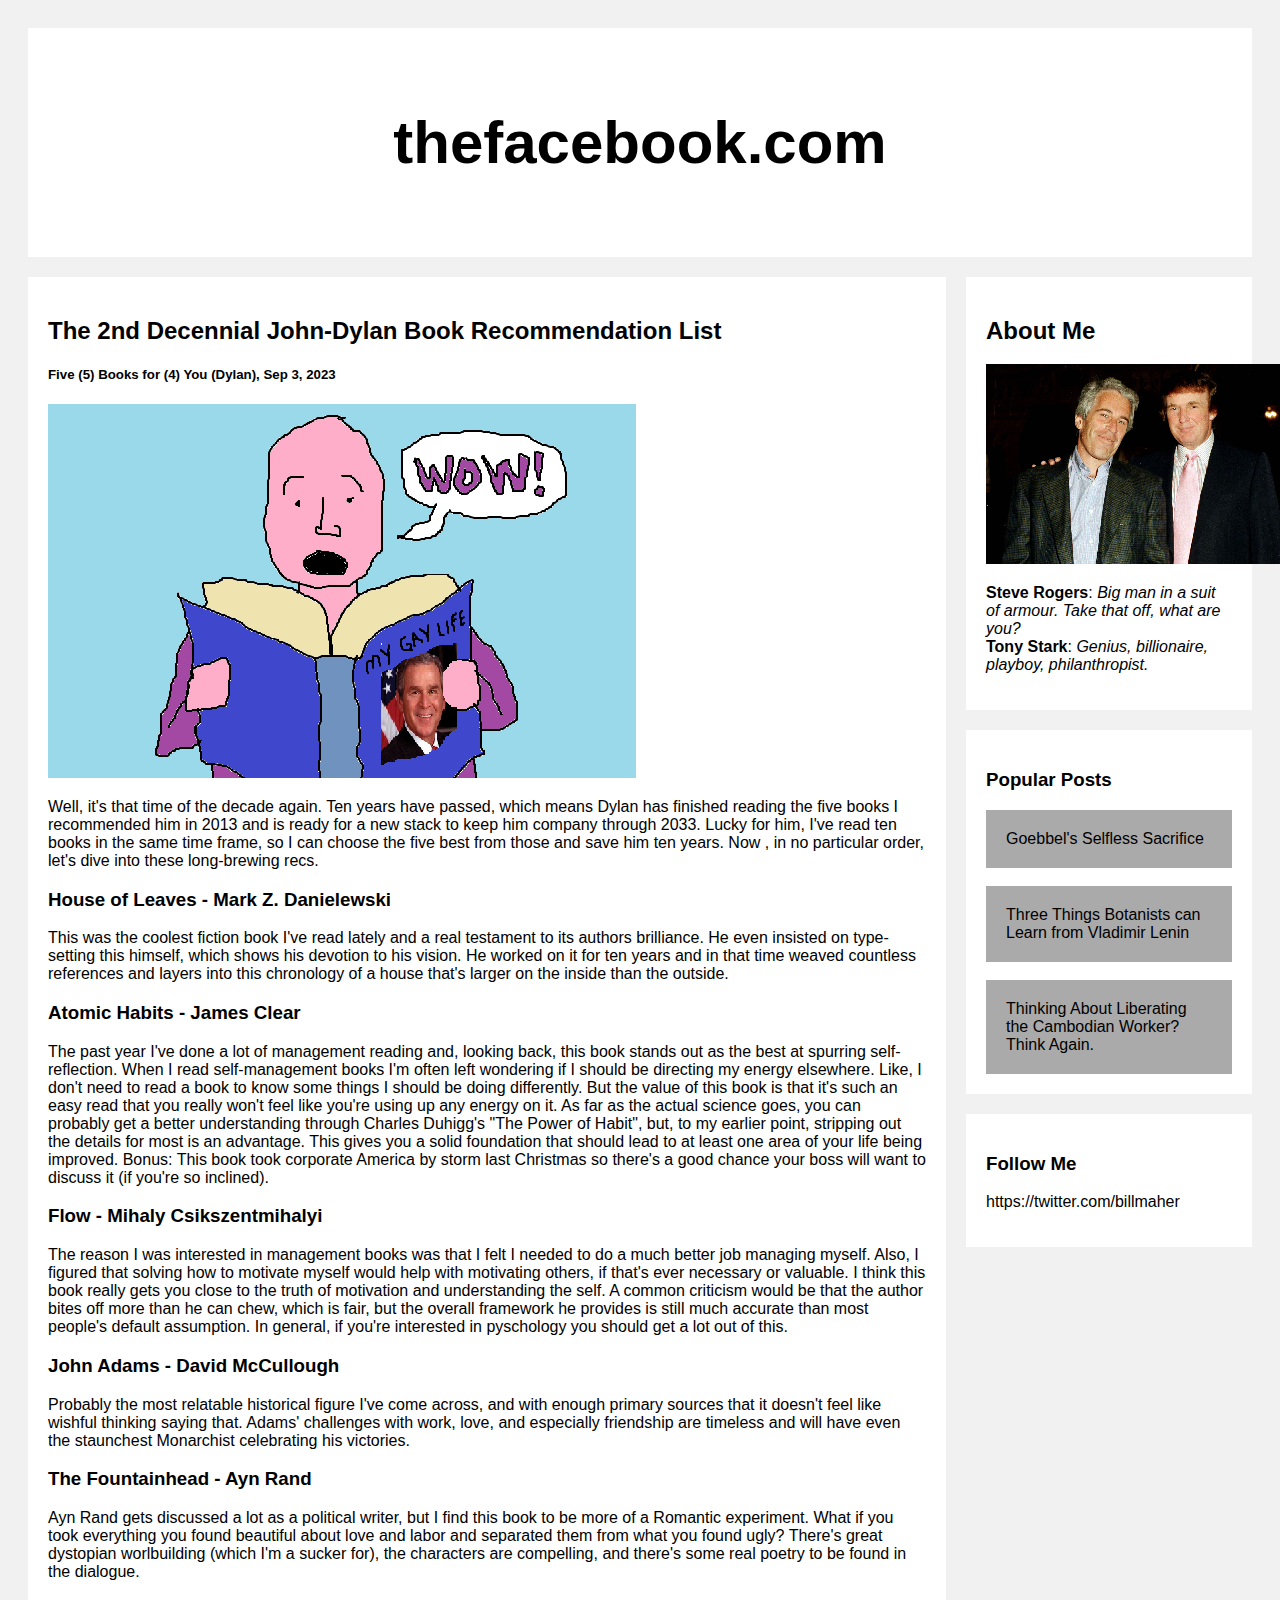
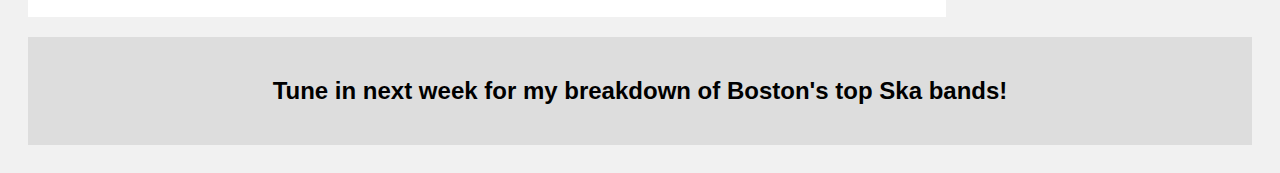
==== blog.html @ 310f748b "Added my blog!" ====
<!DOCTYPE html>
<html>
<head>
<meta name="viewport" content="width=device-width, initial-scale=1">
<style>
* {
  box-sizing: border-box;
}

/* Add a gray background color with some padding */
body {
  font-family: Arial;
  padding: 20px;
  background: #f1f1f1;
}

/* Header/Blog Title */
.header {
  padding: 30px;
  font-size: 40px;
  text-align: center;
  background: white;
}

/* Create two unequal columns that floats next to each other */
/* Left column */
.leftcolumn {   
  float: left;
  width: 75%;
}

/* Right column */
.rightcolumn {
  float: left;
  width: 25%;
  padding-left: 20px;
}

/* Fake image */
.fakeimg {
  background-color: #aaa;
  width: 100%;
  padding: 20px;
}

/* Add a card effect for articles */
.card {
   background-color: white;
   padding: 20px;
   margin-top: 20px;
}

/* Clear floats after the columns */
.row:after {
  content: "";
  display: table;
  clear: both;
}

/* Footer */
.footer {
  padding: 20px;
  text-align: center;
  background: #ddd;
  margin-top: 20px;
}

/* Responsive layout - when the screen is less than 800px wide, make the two columns stack on top of each other instead of next to each other */
@media screen and (max-width: 800px) {
  .leftcolumn, .rightcolumn {   
    width: 100%;
    padding: 0;
  }
}
</style>
</head>
<body>

<div class="header">
  <h2>thefacebook.com</h2>
</div>

<div class="row">
  <div class="leftcolumn">
    <div class="card">
      <h2>The 2nd Decennial John-Dylan Book Recommendation List </h2>
      <h5>Five (5) Books for (4) You (Dylan), Sep 3, 2023</h5>
      <img src="GWB.png">
      <p>Well, it's that time of the decade again. 
	Ten years have passed, which means Dylan has finished reading the five books I recommended him in 2013 and is ready for a new stack to keep him company through 2033. 
	Lucky for him, I've read ten books in the same time frame, so I can choose the five best from those and save him ten years. 
	Now , in no particular order, let's dive into these long-brewing recs.</p>
	<h3>House of Leaves - Mark Z. Danielewski</h3>
	<p>This was the coolest fiction book I've read lately and a real testament to its authors brilliance.
	He even insisted on type-setting this himself, which shows his devotion to his vision. 
	He worked on it for ten years and in that time weaved countless references and layers into this chronology
	of a house that's larger on the inside than the outside.</p>
	<h3>Atomic Habits - James Clear</h3>
	<p>
	The past year I've done a lot of management reading and, looking back, this book stands out as the best at spurring self-reflection.
	When I read self-management books I'm often left wondering if I should be directing my energy elsewhere.
	Like, I don't need to read a book to know some things I should be doing differently. 
	But the value of this book is that it's such an easy read that you really won't feel like you're using up any energy on it.
	As far as the actual science goes, you can probably get a better understanding through Charles Duhigg's "The Power of Habit",
	but, to my earlier point, stripping out the details for most is an advantage.
	This gives you a solid foundation that should lead to at least one area of your life being improved. 
	Bonus: This book took corporate America by storm last Christmas so there's a good chance your boss will want to discuss it (if you're so inclined).</p>
	<h3>Flow - Mihaly Csikszentmihalyi</h3>
	<p>The reason I was interested in management books was that I felt I needed to do a much better job managing myself.
	Also, I figured that solving how to motivate myself would help with motivating others, if that's ever necessary or valuable.
	I think this book really gets you close to the truth of motivation and understanding the self.
	A common criticism would be that the author bites off more than he can chew, which is fair, but the overall framework he provides is still much accurate than most people's default assumption.
	In general, if you're interested in pyschology you should get a lot out of this.</p>
	<h3>John Adams - David McCullough</h3>
	<p>Probably the most relatable historical figure I've come across, and with enough primary sources that it doesn't feel like wishful thinking saying that.
	Adams' challenges with work, love, and especially friendship are timeless and will have even the staunchest Monarchist celebrating his victories.</p>
	<h3>The Fountainhead - Ayn Rand</h3>
	<p>Ayn Rand gets discussed a lot as a political writer, but I find this book to be more of a Romantic experiment.
	What if you took everything you found beautiful about love and labor and separated them from what you found ugly?
	There's great dystopian worlbuilding (which I'm a sucker for), the characters are compelling, and there's some real poetry to be found in the dialogue. </p>
	
	
    </div>
  </div>
  
<div class="rightcolumn">
    <div class="card">
      <h2>About Me</h2>
      <img src="AboutMe.png">
      <p><b>Steve Rogers</b>: <i>Big man in a suit of armour. Take that off, what are you?</i> 
	<br><b>Tony Stark</b>: <i>Genius, billionaire, playboy, philanthropist.</i>
	</p>
    </div>
    <div class="card">
      <h3>Popular Posts</h3>
      <div class="fakeimg">Goebbel's Selfless Sacrifice</div><br>
      <div class="fakeimg">Three Things Botanists can Learn from Vladimir Lenin</div><br>
      <div class="fakeimg">Thinking About Liberating the Cambodian Worker? Think Again.</div>
    </div>
    <div class="card">
      <h3>Follow Me</h3>
      <p>https://twitter.com/billmaher</p>
    </div>
  </div>
</div>

<div class="footer">
  <h2>Tune in next week for my breakdown of Boston's top Ska bands!</h2>
</div>

</body>
</html>
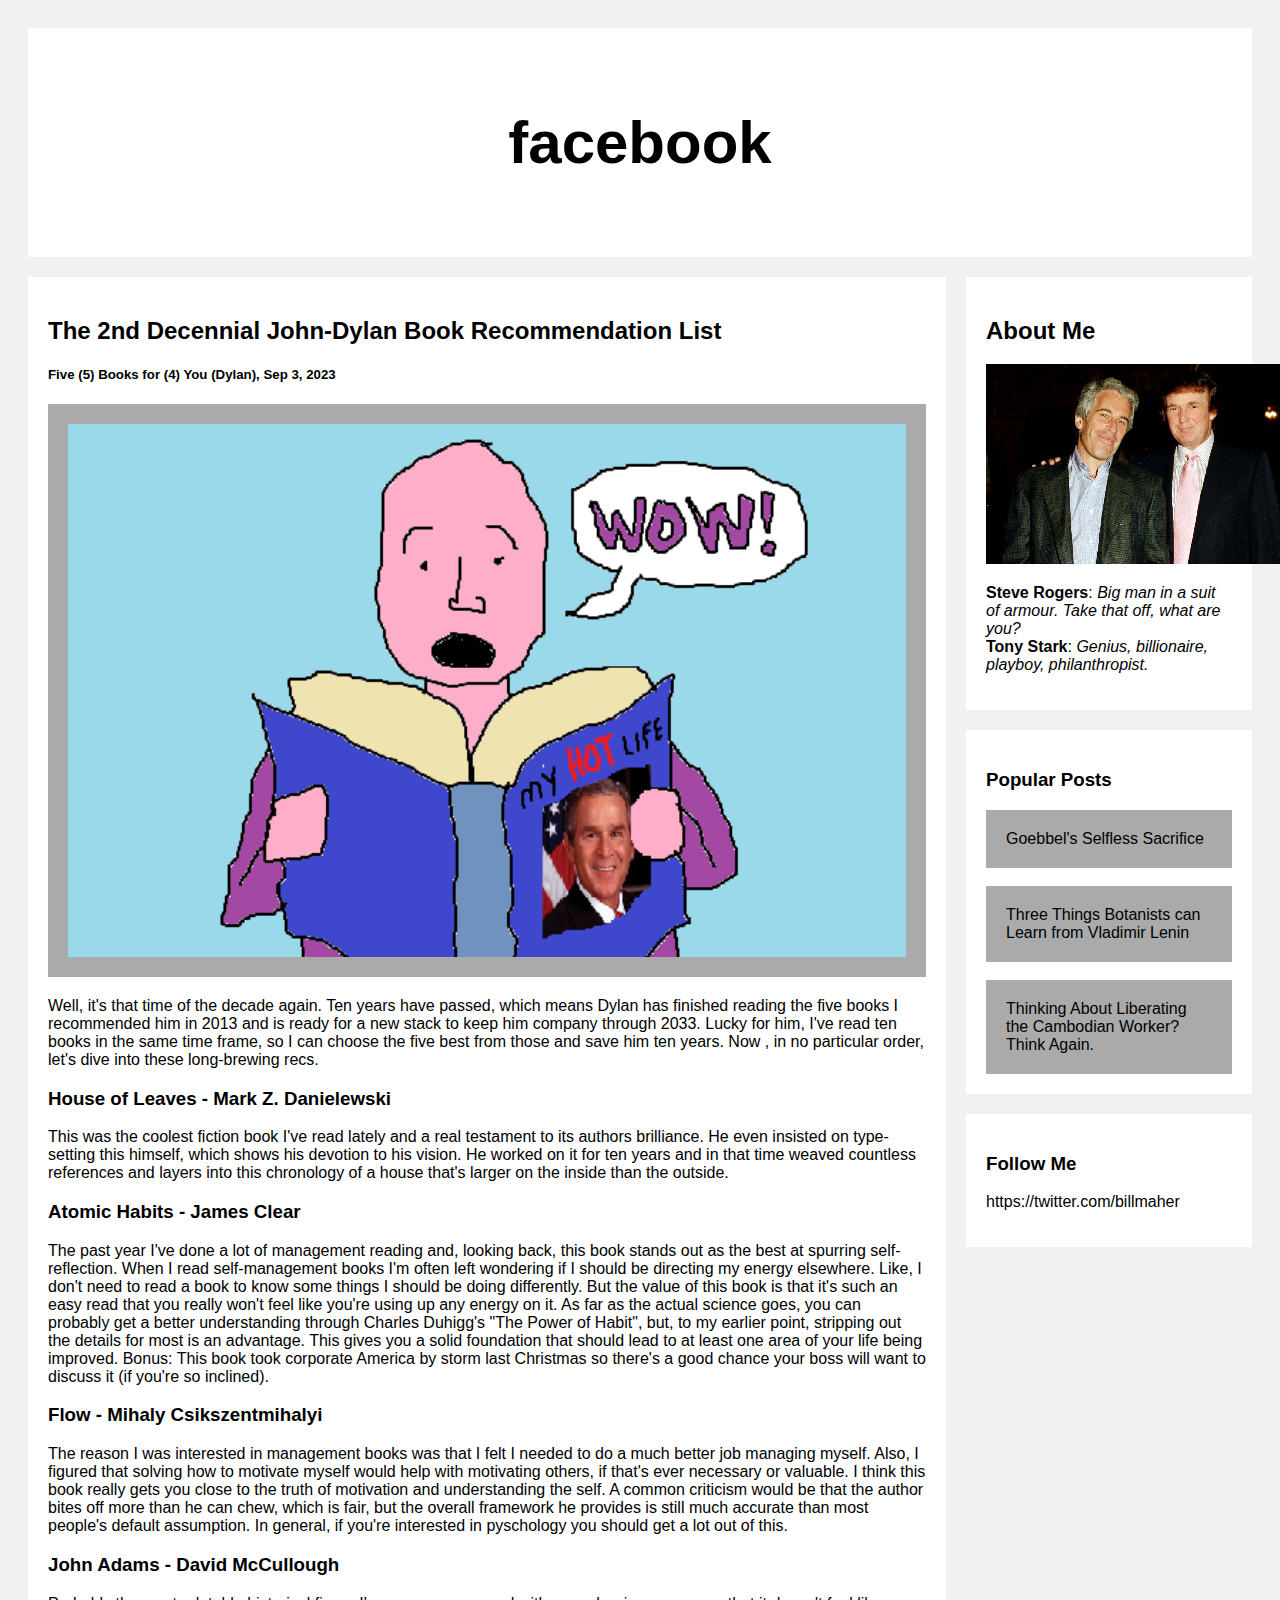
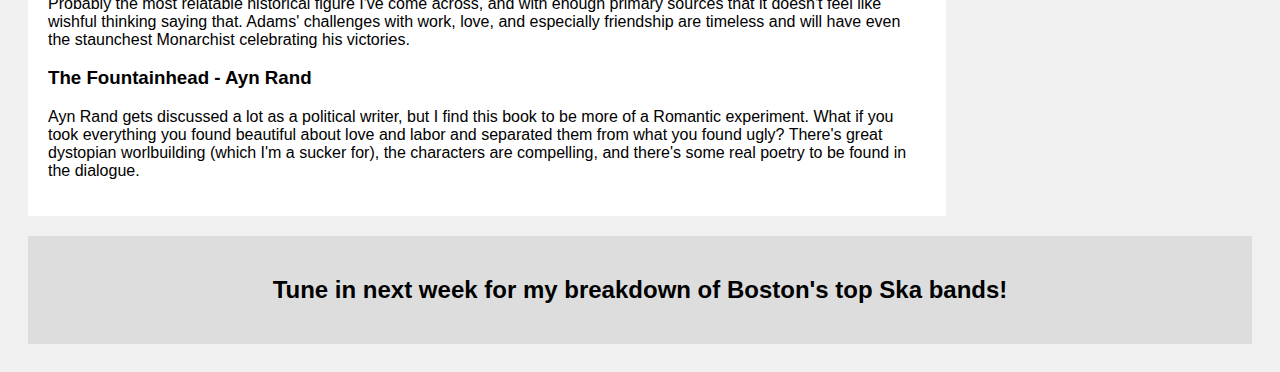
==== commit 4161a0b8: "Update blog.html" ====
--- a/blog.html
+++ b/blog.html
@@ -43,6 +43,12 @@
   padding: 20px;
 }
 
+.image {
+  background-color: #aaa;
+  width: 100%;
+  padding: 20px;
+}
+
 /* Add a card effect for articles */
 .card {
    background-color: white;
@@ -71,13 +77,17 @@
     width: 100%;
     padding: 0;
   }
+	.image {
+	width: 100%;
+	padding: 50;
+	}
 }
 </style>
 </head>
 <body>
 
 <div class="header">
-  <h2>thefacebook.com</h2>
+  <h2>facebook</h2>
 </div>
 
 <div class="row">
@@ -85,7 +95,7 @@
     <div class="card">
       <h2>The 2nd Decennial John-Dylan Book Recommendation List </h2>
       <h5>Five (5) Books for (4) You (Dylan), Sep 3, 2023</h5>
-      <img src="GWB.png">
+      <img src="GWB.png" class="image">
       <p>Well, it's that time of the decade again. 
 	Ten years have passed, which means Dylan has finished reading the five books I recommended him in 2013 and is ready for a new stack to keep him company through 2033. 
 	Lucky for him, I've read ten books in the same time frame, so I can choose the five best from those and save him ten years. 
@@ -149,4 +159,4 @@
 </div>
 
 </body>
-</html>+</html>
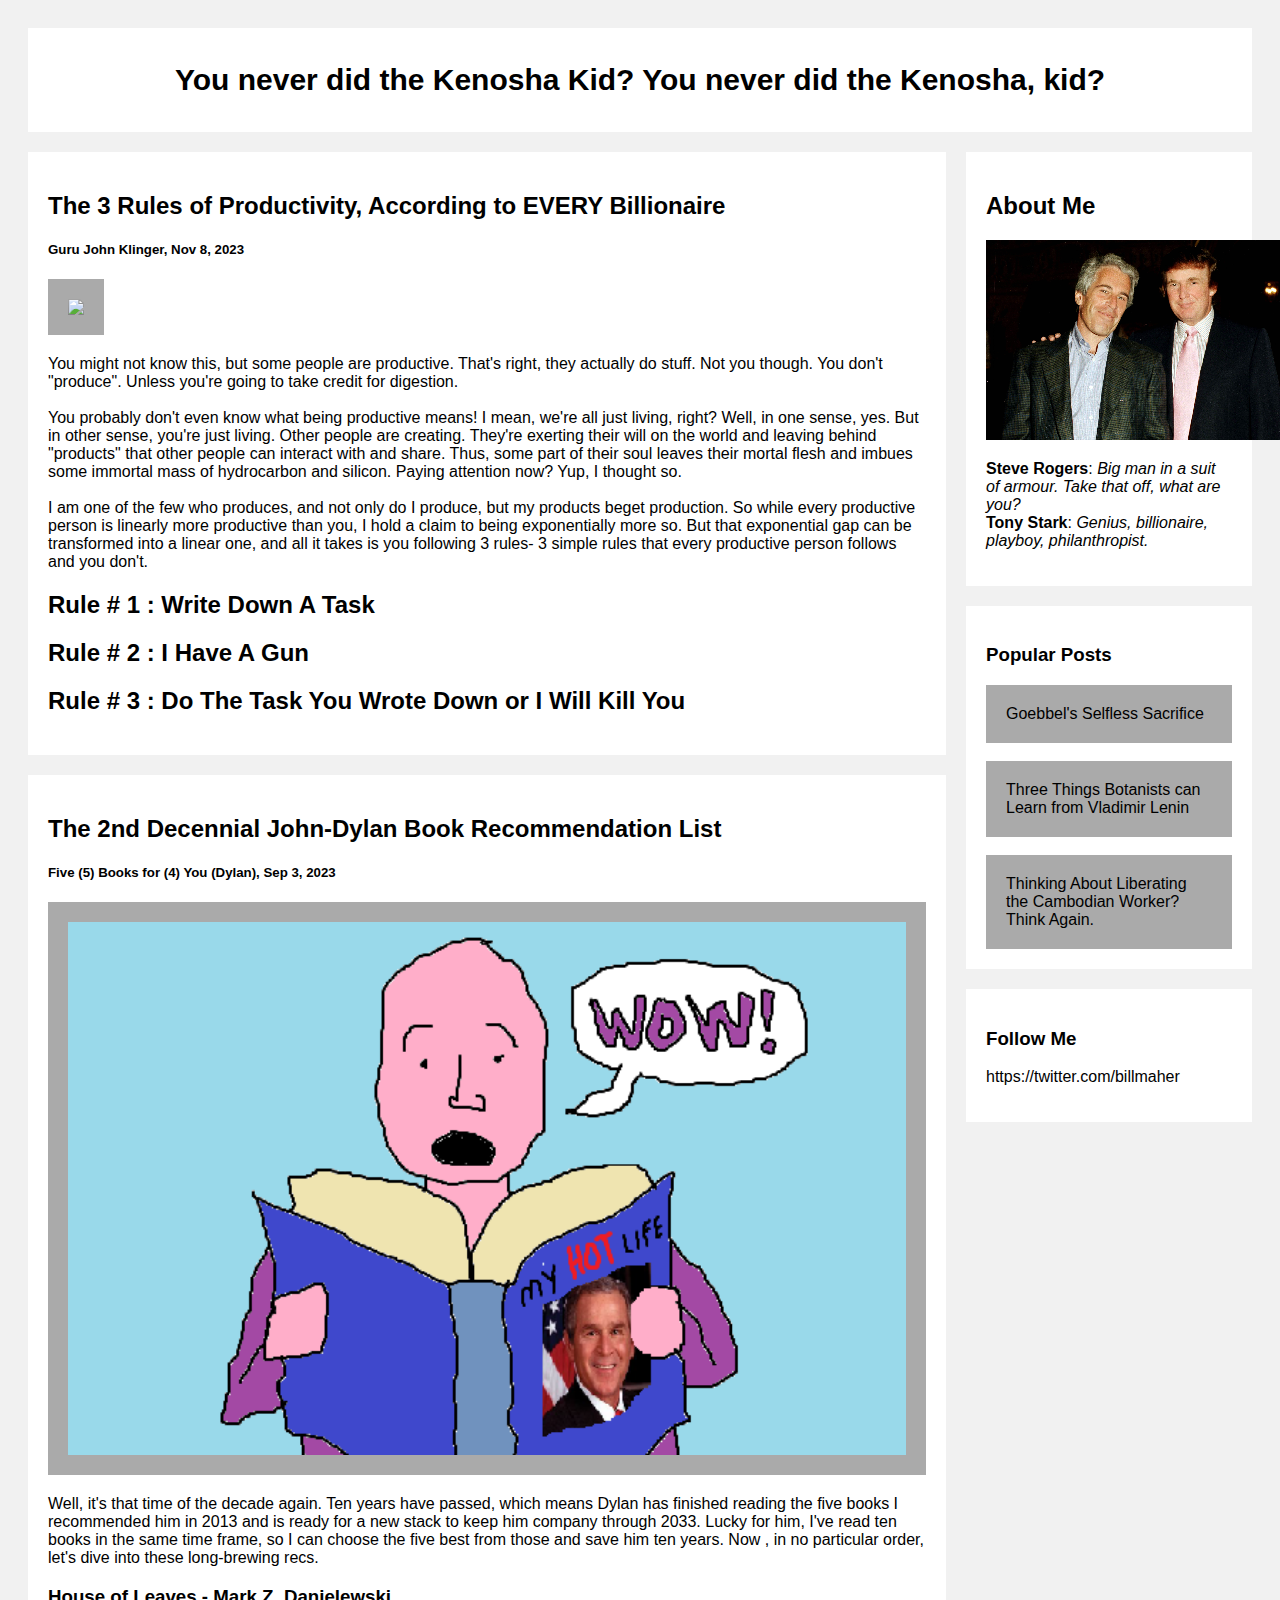
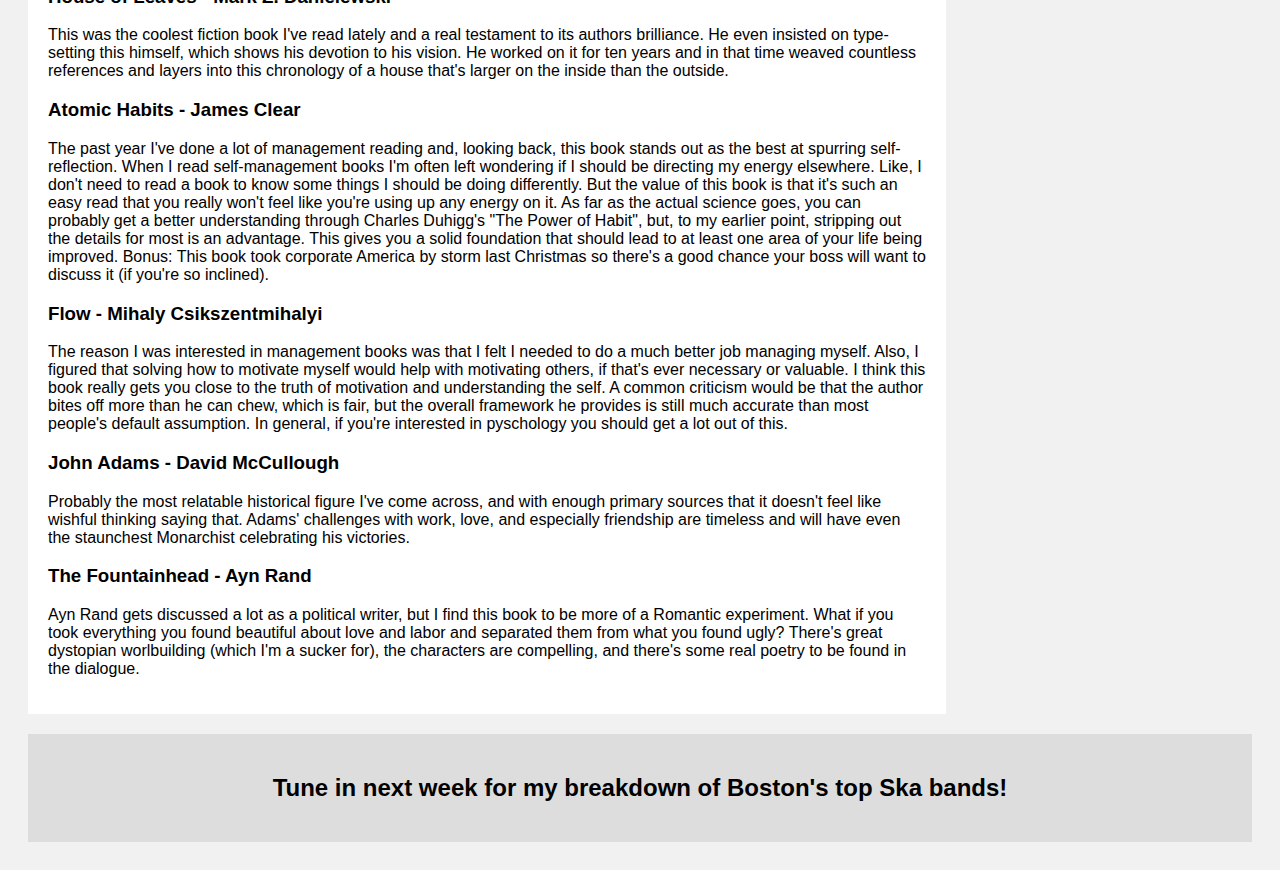
==== commit 7ee7d3a5: "Added new blog post" ====
--- a/blog.html
+++ b/blog.html
@@ -16,8 +16,8 @@
 
 /* Header/Blog Title */
 .header {
-  padding: 30px;
-  font-size: 40px;
+  padding: 10px;
+  font-size: 20px;
   text-align: center;
   background: white;
 }
@@ -87,11 +87,39 @@
 <body>
 
 <div class="header">
-  <h2>facebook</h2>
+  <h2>You never did the Kenosha Kid? You never did the Kenosha, kid?</h2>
 </div>
 
 <div class="row">
   <div class="leftcolumn">
+
+<div class="card">
+      <h2>The 3 Rules of Productivity, According to EVERY Billionaire </h2>
+      <h5>Guru John Klinger, Nov 8, 2023</h5>
+      <img src="billions.png" class="image">
+     
+<p>
+You might not know this, but some people are productive. That's right, they actually do stuff. Not you though. You don't "produce". Unless you're going to take credit for digestion.<br>
+<br>
+You probably don't even know what being productive means! I mean, we're all just living, right?
+Well, in one sense, yes. But in other sense, you're just living. Other people are creating.
+They're exerting their will on the world and leaving behind "products" that other people can interact with and share.
+Thus, some part of their soul leaves their mortal flesh and imbues some immortal mass of hydrocarbon and silicon.
+Paying attention now? Yup, I thought so.
+<br><br>
+I am one of the few who produces, and not only do I produce, but my products beget production.
+So while every productive person is linearly more productive than you, I hold a claim to being exponentially more so. 
+But that exponential gap can be transformed into a linear one, and all it takes is you following 3 rules- 
+3 simple rules that every productive person follows and you don't.
+<br>
+<h2>Rule # 1 : Write Down A Task </h2>
+<h2>Rule # 2 : I Have A Gun </h2>
+<h2>Rule # 3 : Do The Task You Wrote Down or I Will Kill You </h2>
+</p>
+
+	
+   </div>
+
     <div class="card">
       <h2>The 2nd Decennial John-Dylan Book Recommendation List </h2>
       <h5>Five (5) Books for (4) You (Dylan), Sep 3, 2023</h5>
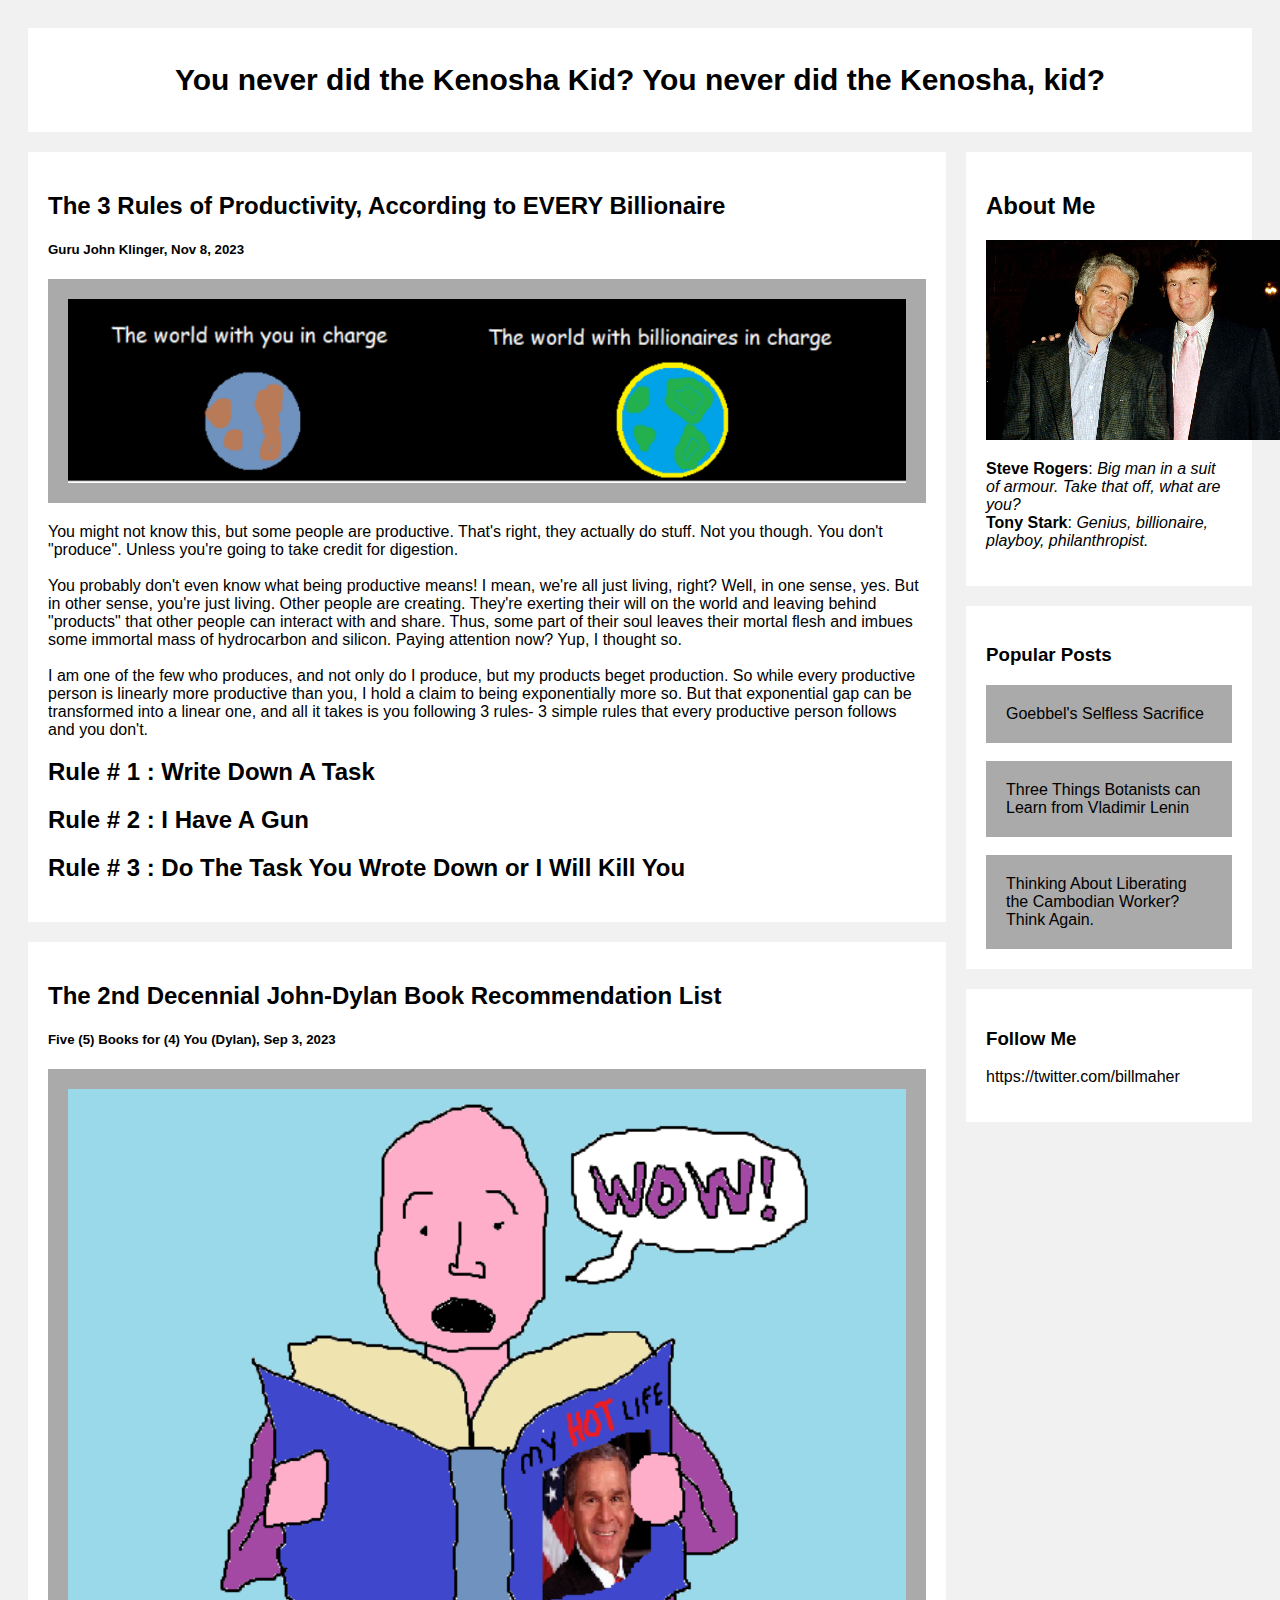
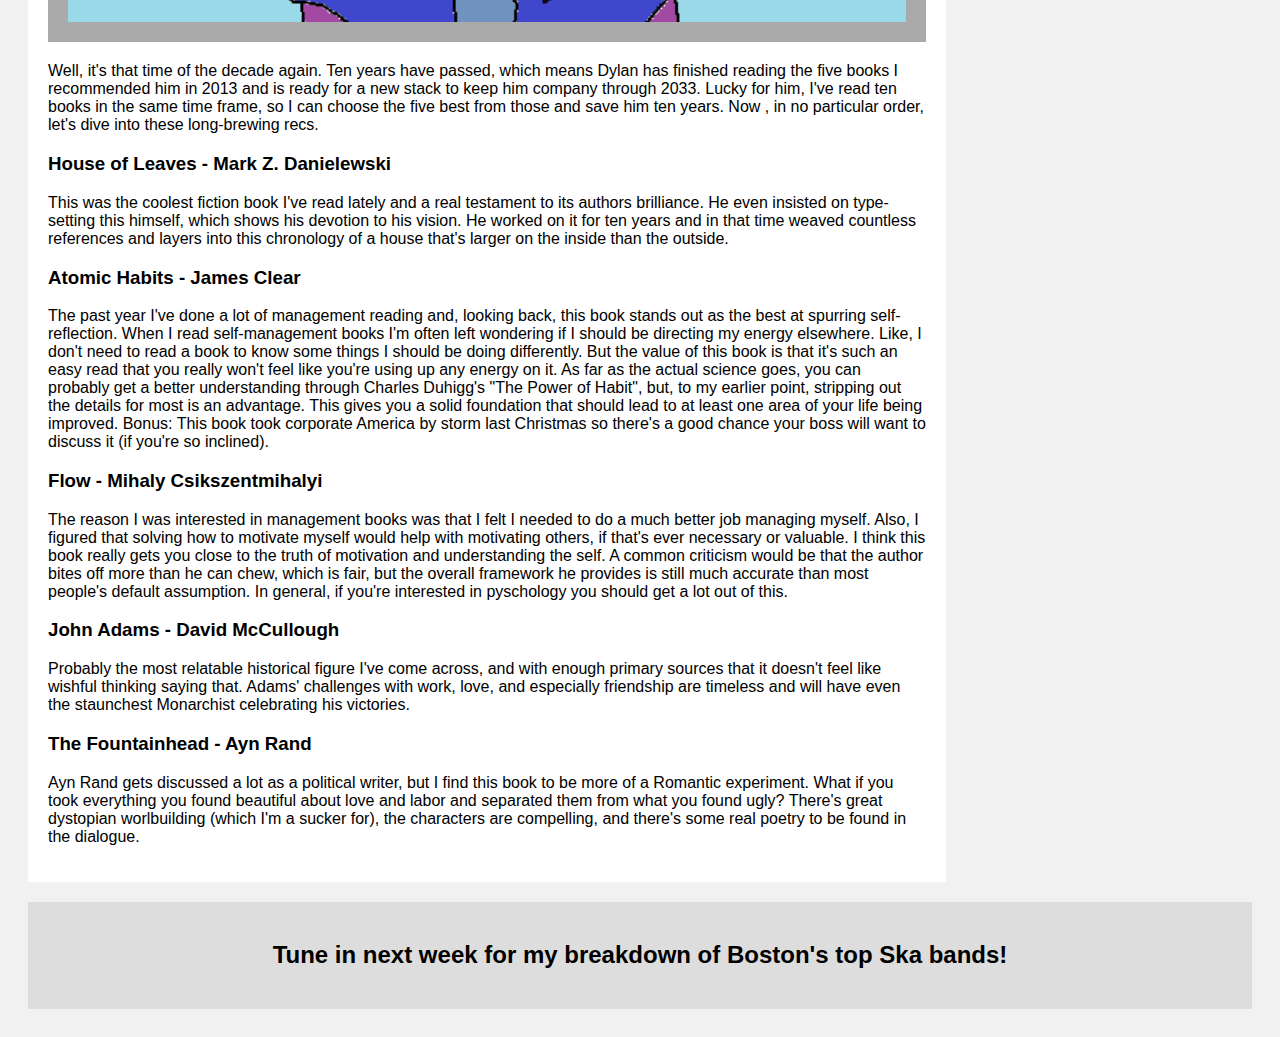
==== commit 5b1a1dc7: "fixed billions" ====
--- a/blog.html
+++ b/blog.html
@@ -96,7 +96,7 @@
 <div class="card">
       <h2>The 3 Rules of Productivity, According to EVERY Billionaire </h2>
       <h5>Guru John Klinger, Nov 8, 2023</h5>
-      <img src="billions.png" class="image">
+      <img src="billions.PNG" class="image">
      
 <p>
 You might not know this, but some people are productive. That's right, they actually do stuff. Not you though. You don't "produce". Unless you're going to take credit for digestion.<br>
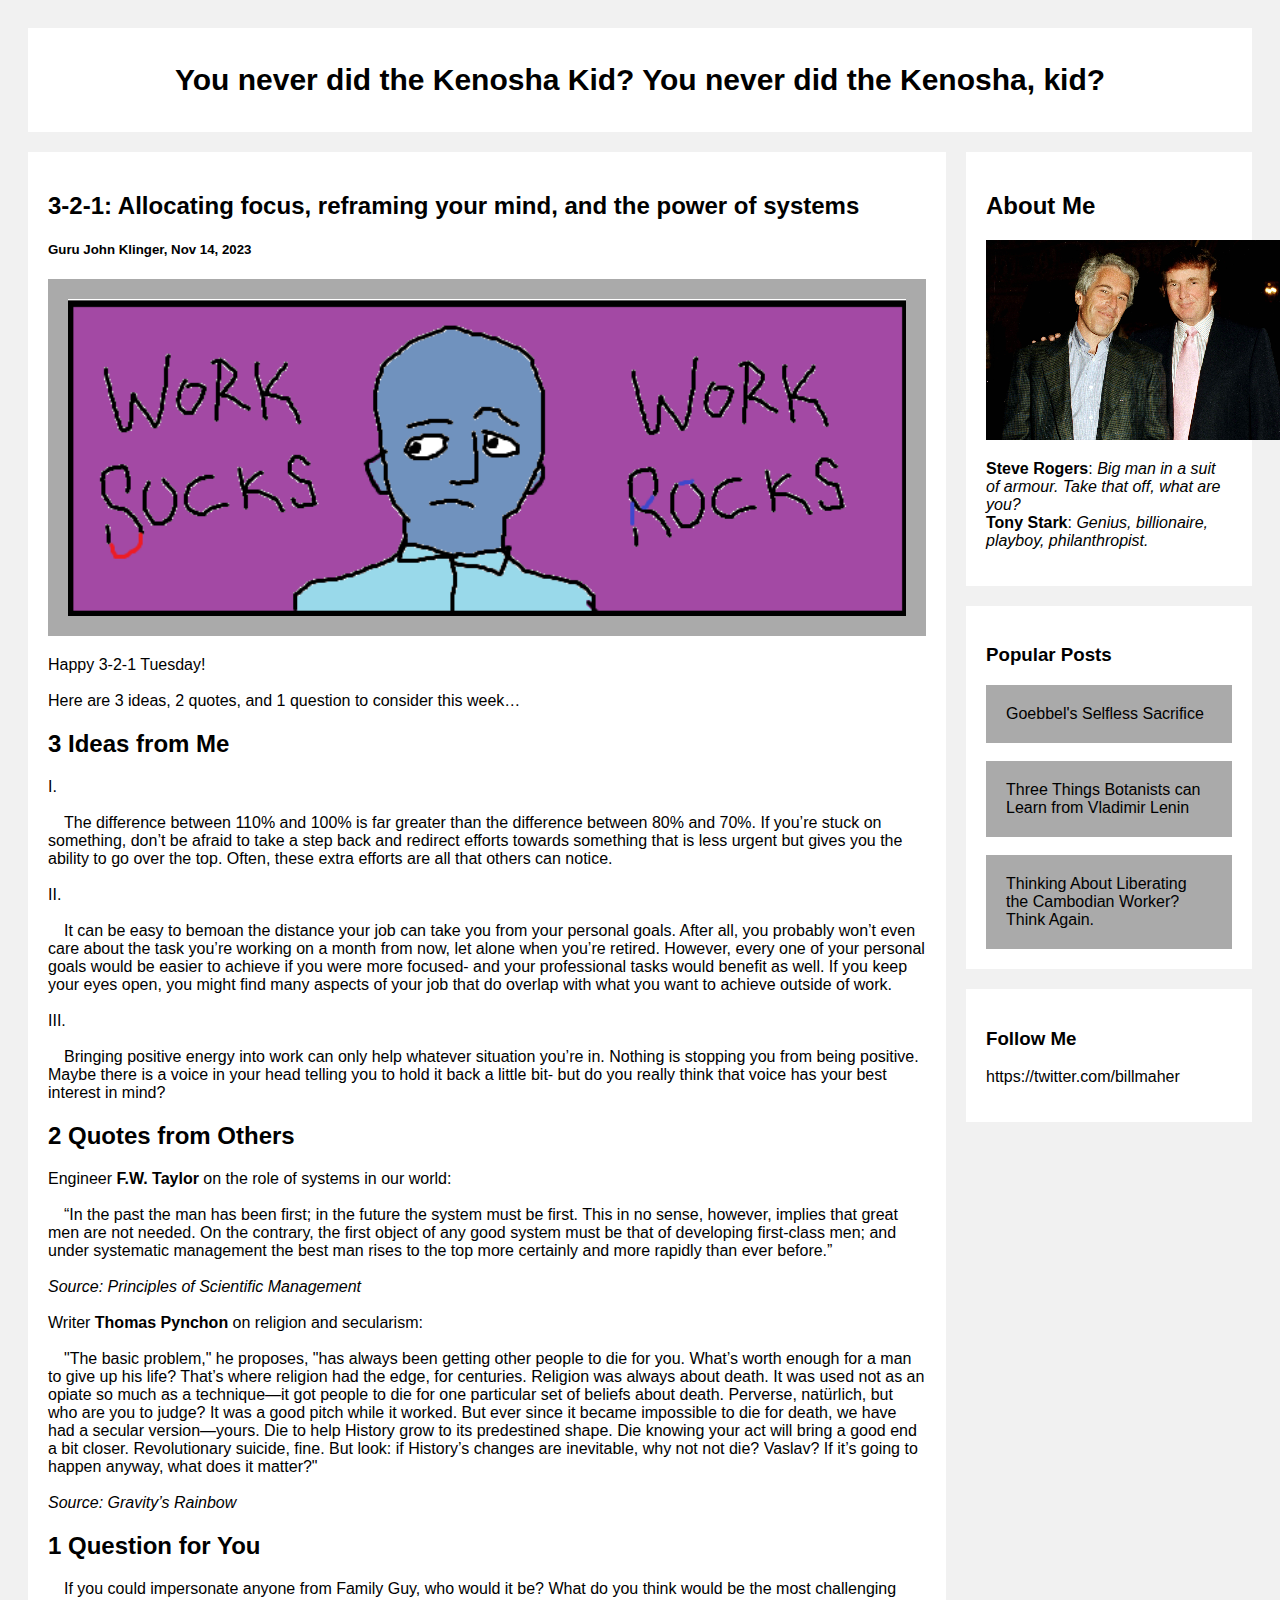
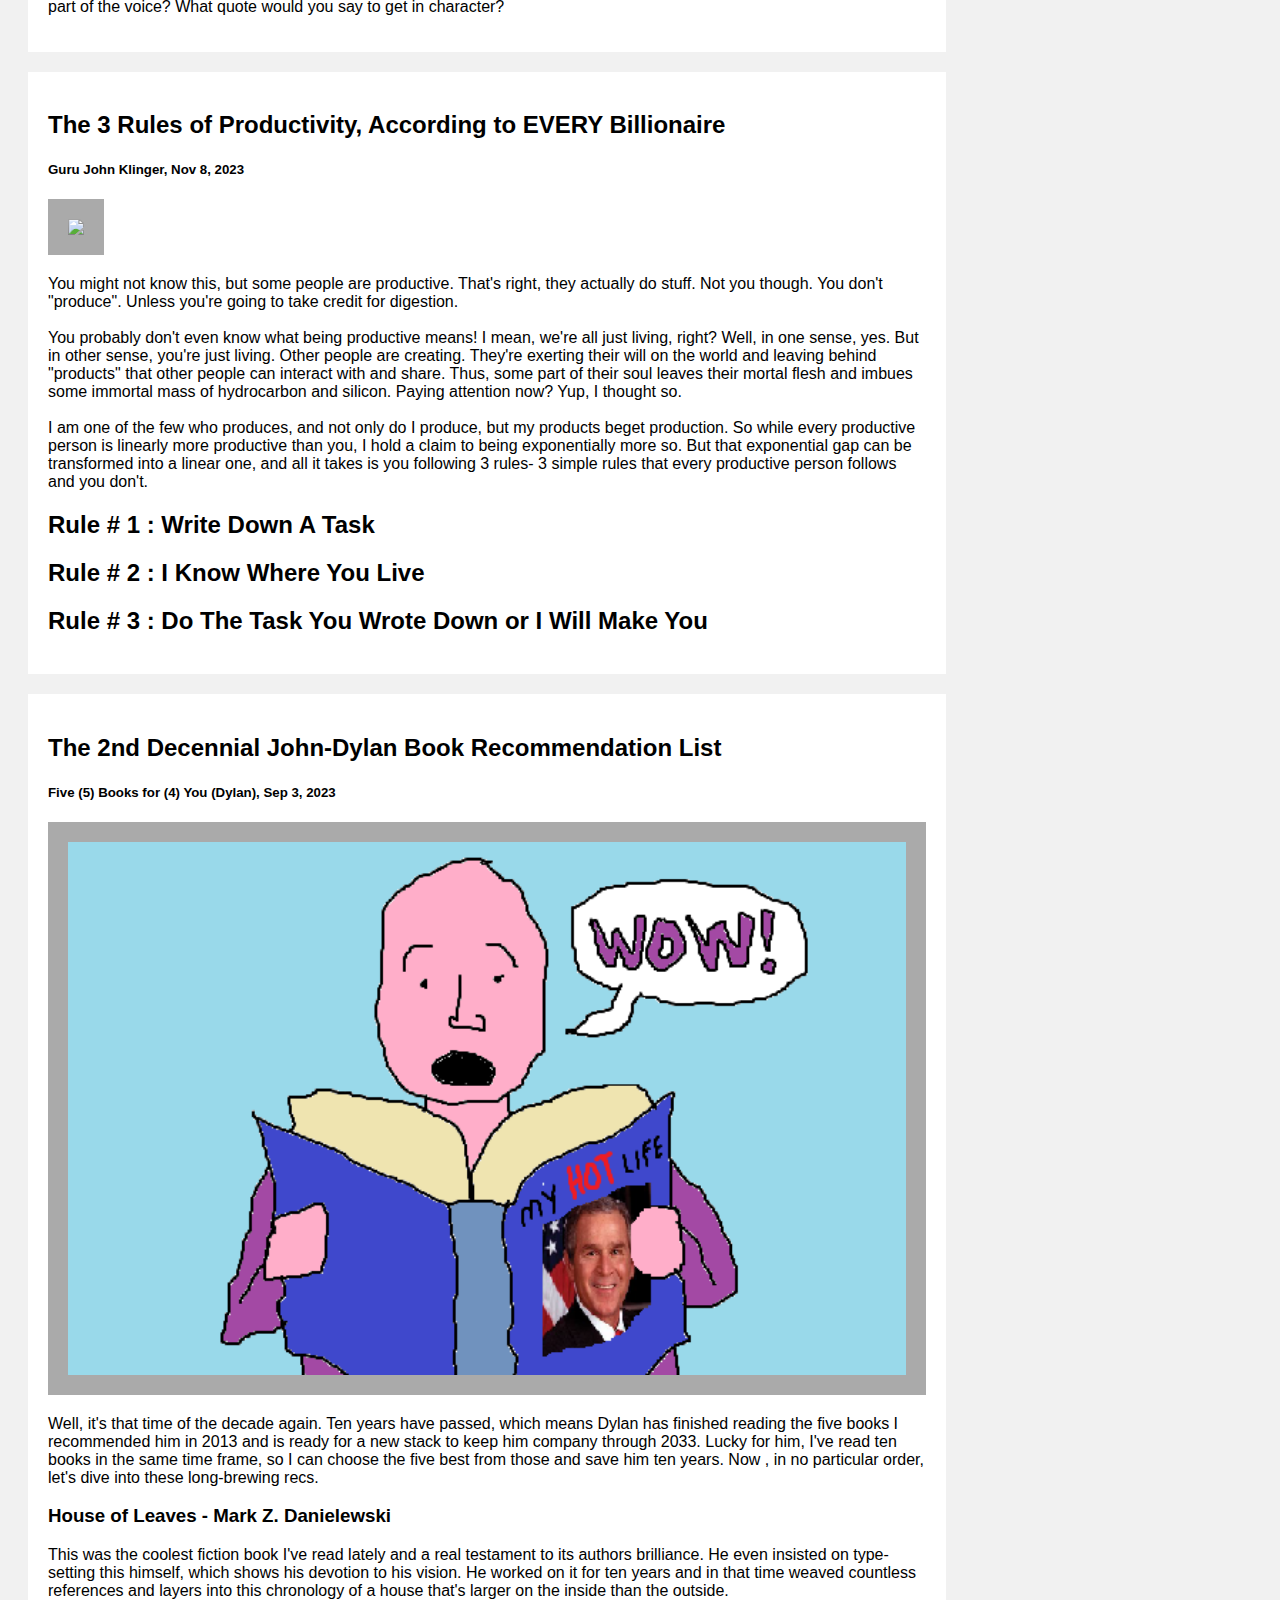
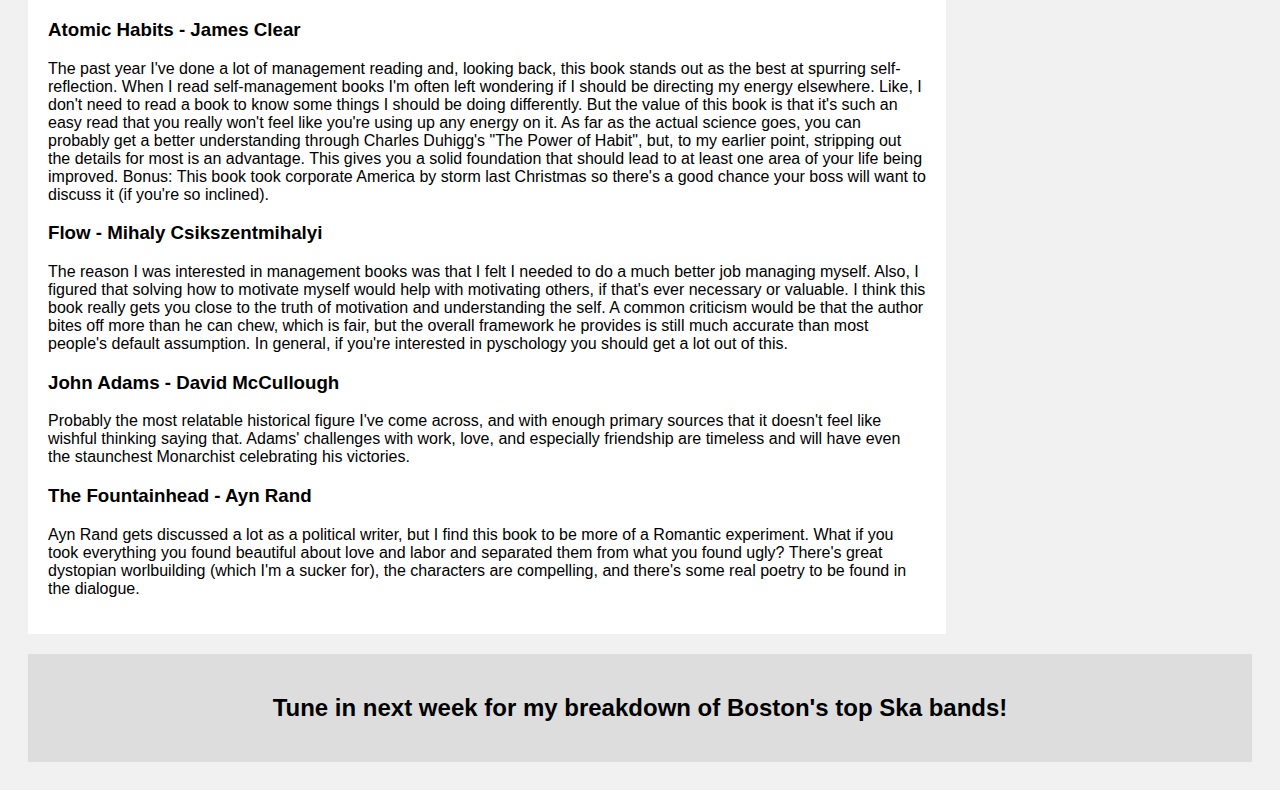
==== commit ba044c5e: "Update blog.html" ====
--- a/blog.html
+++ b/blog.html
@@ -94,9 +94,41 @@
   <div class="leftcolumn">
 
 <div class="card">
+      <h2>3-2-1: Allocating focus, reframing your mind, and the power of systems</h2>
+      <h5>Guru John Klinger, Nov 14, 2023</h5>
+      <img src="worksucks.png" class="image">
+
+<p>
+Happy 3-2-1 Tuesday!<br><br>
+Here are 3 ideas, 2 quotes, and 1 question to consider this week… <br>
+<h2>3 Ideas from Me</h2>
+
+I.<br><br>
+&emsp;The difference between 110% and 100% is far greater than the difference between 80% and 70%. If you’re stuck on something, don’t be afraid to take a step back and redirect efforts towards something that is less urgent but gives you the ability to go over the top. Often, these extra efforts are all that others can notice.<br><br>
+II.<br><br>
+&emsp;It can be easy to bemoan the distance your job can take you from your personal goals. After all, you probably won’t even care about the task you’re working on a month from now, let alone when you’re retired. However, every one of your personal goals would be easier to achieve if you were more focused- and your professional tasks would benefit as well. If you keep your eyes open, you might find many aspects of your job that do overlap with what you want to achieve outside of work. <br><br>
+III.<br><br>
+&emsp;Bringing positive energy into work can only help whatever situation you’re in. Nothing is stopping you from being positive. Maybe there is a voice in your head telling you to hold it back a little bit- but do you really think that voice has your best interest in mind? 
+
+
+<h2>2 Quotes from Others</h2>
+
+Engineer <b>F.W. Taylor</b> on the role of systems in our world:<br><br>
+&emsp;“In the past the man has been first; in the future the system must be first. This in no sense, however, implies that great men are not needed. On the contrary, the first object of any good system must be that of developing first-class men; and under systematic management the best man rises to the top more certainly and more rapidly than ever before.”<br><br>
+<i>Source: Principles of Scientific Management</i><br><br>
+Writer <b>Thomas Pynchon</b> on religion and secularism:<br><br>
+&emsp;"The basic problem," he proposes, "has always been getting other people to die for you. What’s worth enough for a man to give up his life? That’s where religion had the edge, for centuries. Religion was always about death. It was used not as an opiate so much as a technique—it got people to die for one particular set of beliefs about death. Perverse, natürlich, but who are you to judge? It was a good pitch while it worked. But ever since it became impossible to die for death, we have had a secular version—yours. Die to help History grow to its predestined shape. Die knowing your act will bring a good end a bit closer. Revolutionary suicide, fine. But look: if History’s changes are inevitable, why not not die? Vaslav? If it’s going to happen anyway, what does it matter?"<br><br>
+<i>Source: Gravity’s Rainbow</i>
+
+<h2>1 Question for You</h2>
+&emsp;If you could impersonate anyone from Family Guy, who would it be? What do you think would be the most challenging part of the voice? What quote would you say to get in character?
+</p>
+</div>
+
+<div class="card">
       <h2>The 3 Rules of Productivity, According to EVERY Billionaire </h2>
       <h5>Guru John Klinger, Nov 8, 2023</h5>
-      <img src="billions.PNG" class="image">
+      <img src="billions.png" class="image">
      
 <p>
 You might not know this, but some people are productive. That's right, they actually do stuff. Not you though. You don't "produce". Unless you're going to take credit for digestion.<br>
@@ -113,8 +145,8 @@
 3 simple rules that every productive person follows and you don't.
 <br>
 <h2>Rule # 1 : Write Down A Task </h2>
-<h2>Rule # 2 : I Have A Gun </h2>
-<h2>Rule # 3 : Do The Task You Wrote Down or I Will Kill You </h2>
+<h2>Rule # 2 : I Know Where You Live </h2>
+<h2>Rule # 3 : Do The Task You Wrote Down or I Will Make You </h2>
 </p>
 
 	
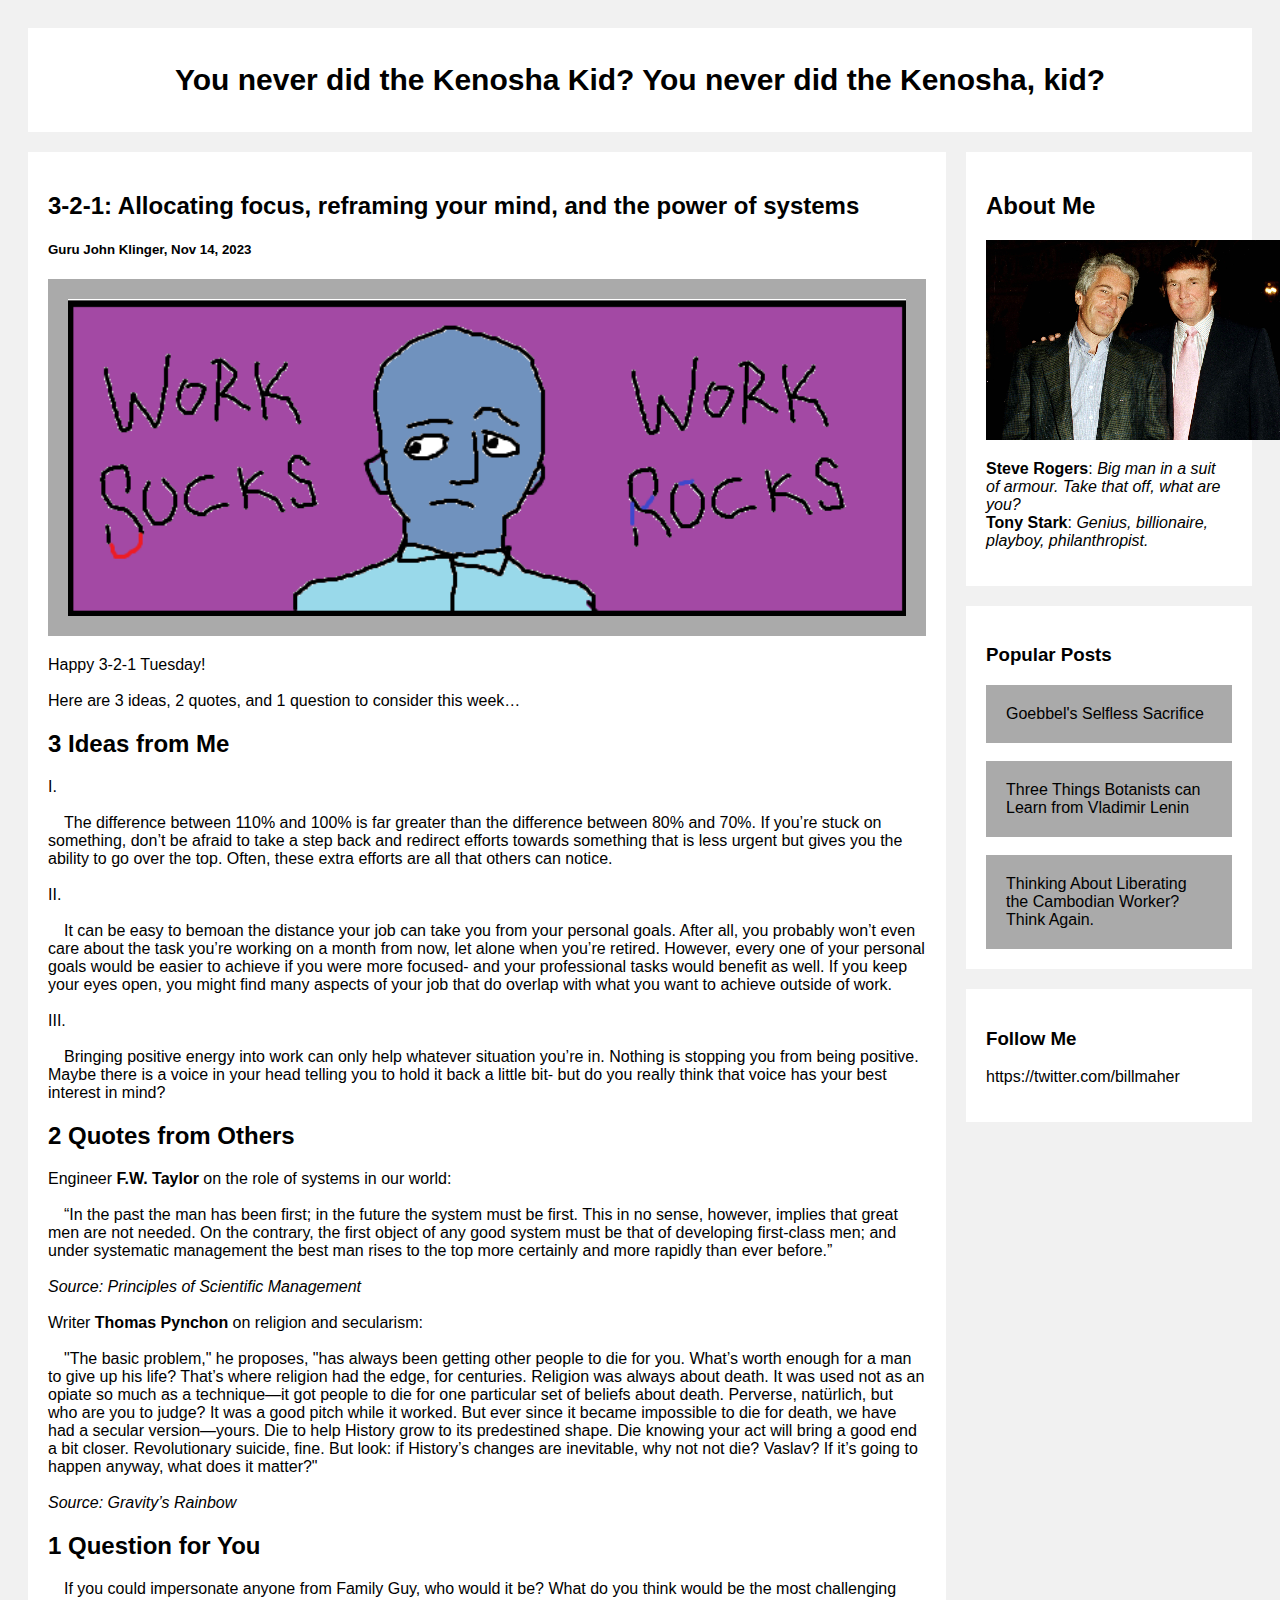
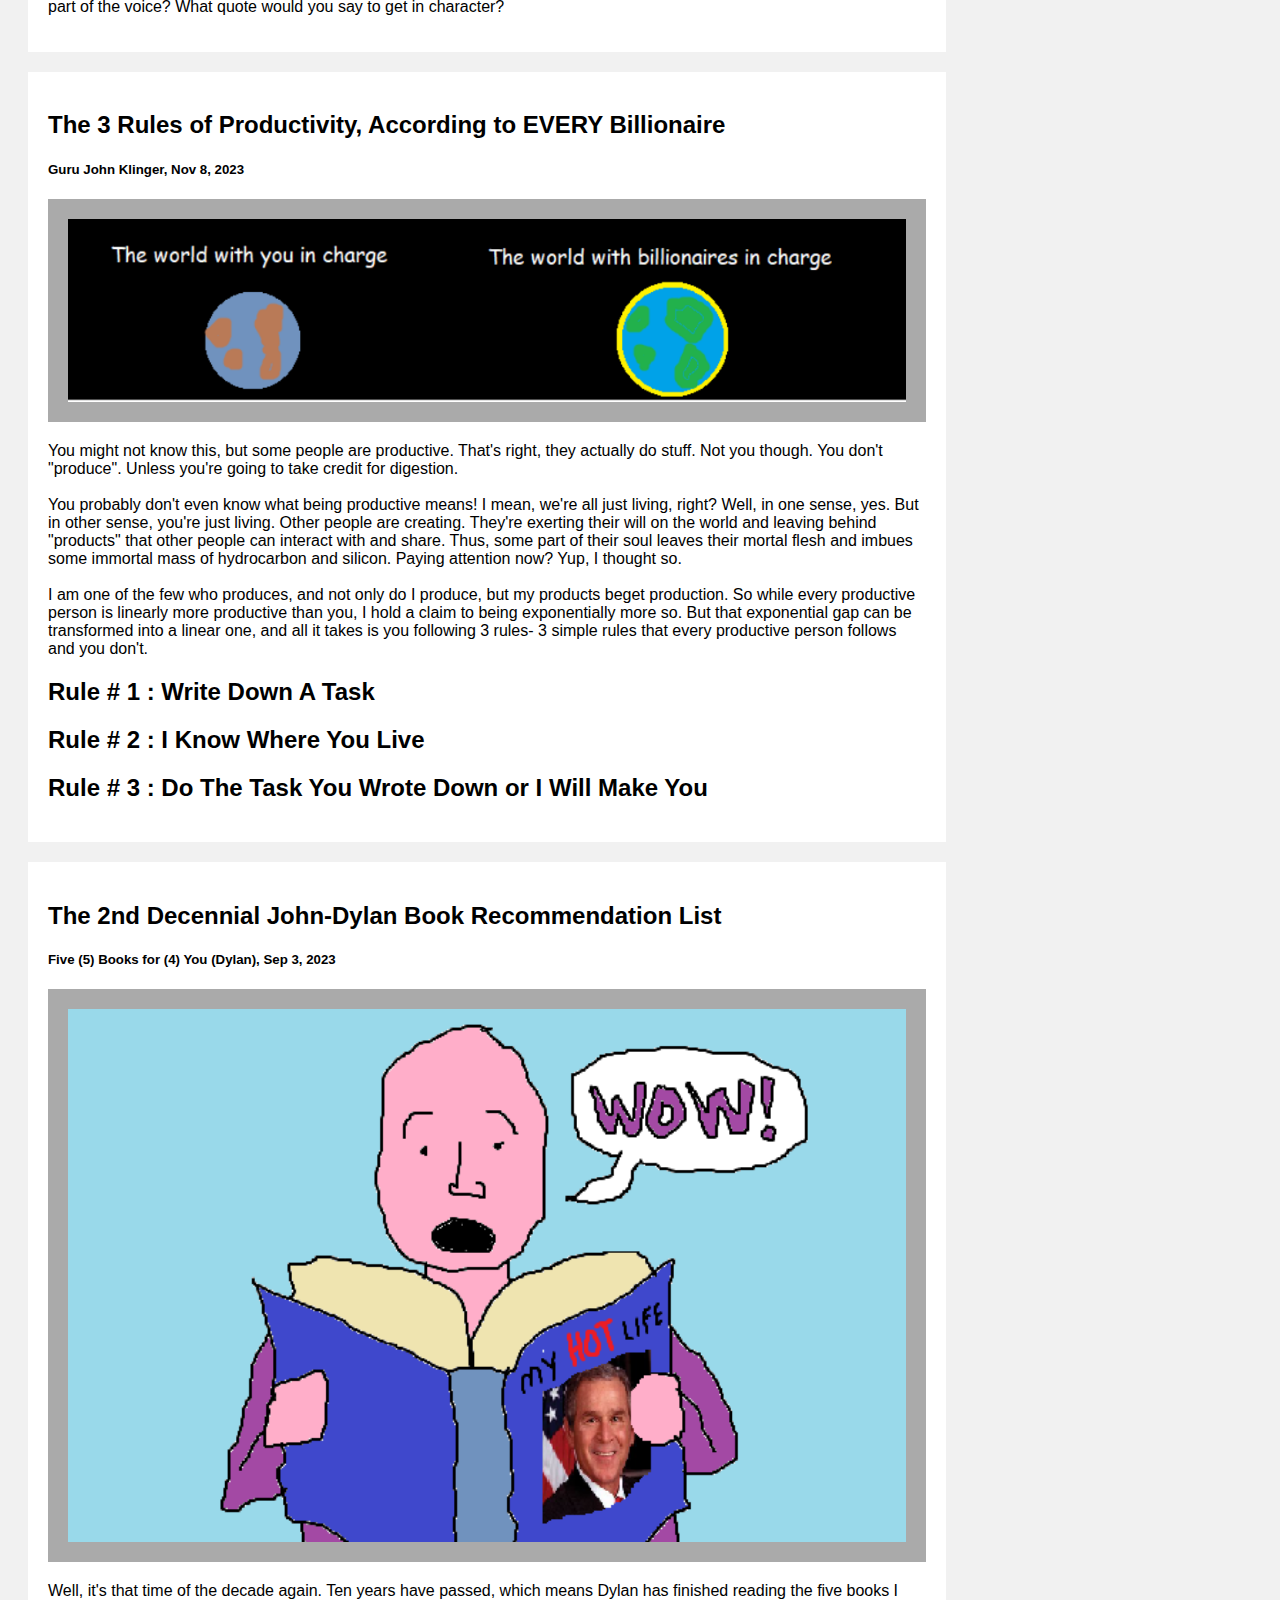
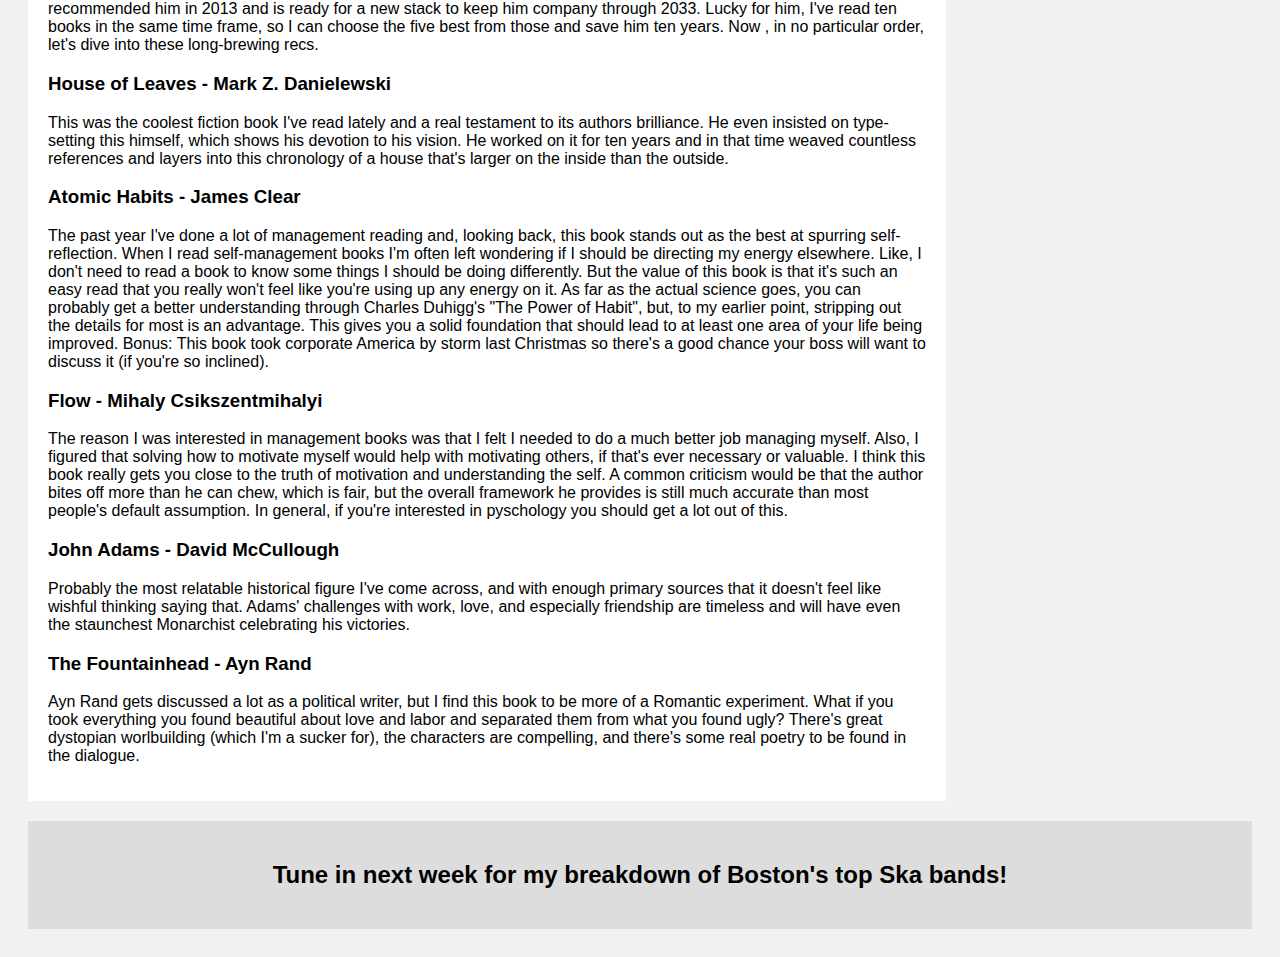
==== commit 3b67803d: "Update blog.html" ====
--- a/blog.html
+++ b/blog.html
@@ -128,7 +128,7 @@
 <div class="card">
       <h2>The 3 Rules of Productivity, According to EVERY Billionaire </h2>
       <h5>Guru John Klinger, Nov 8, 2023</h5>
-      <img src="billions.png" class="image">
+      <img src="billions.PNG" class="image">
      
 <p>
 You might not know this, but some people are productive. That's right, they actually do stuff. Not you though. You don't "produce". Unless you're going to take credit for digestion.<br>
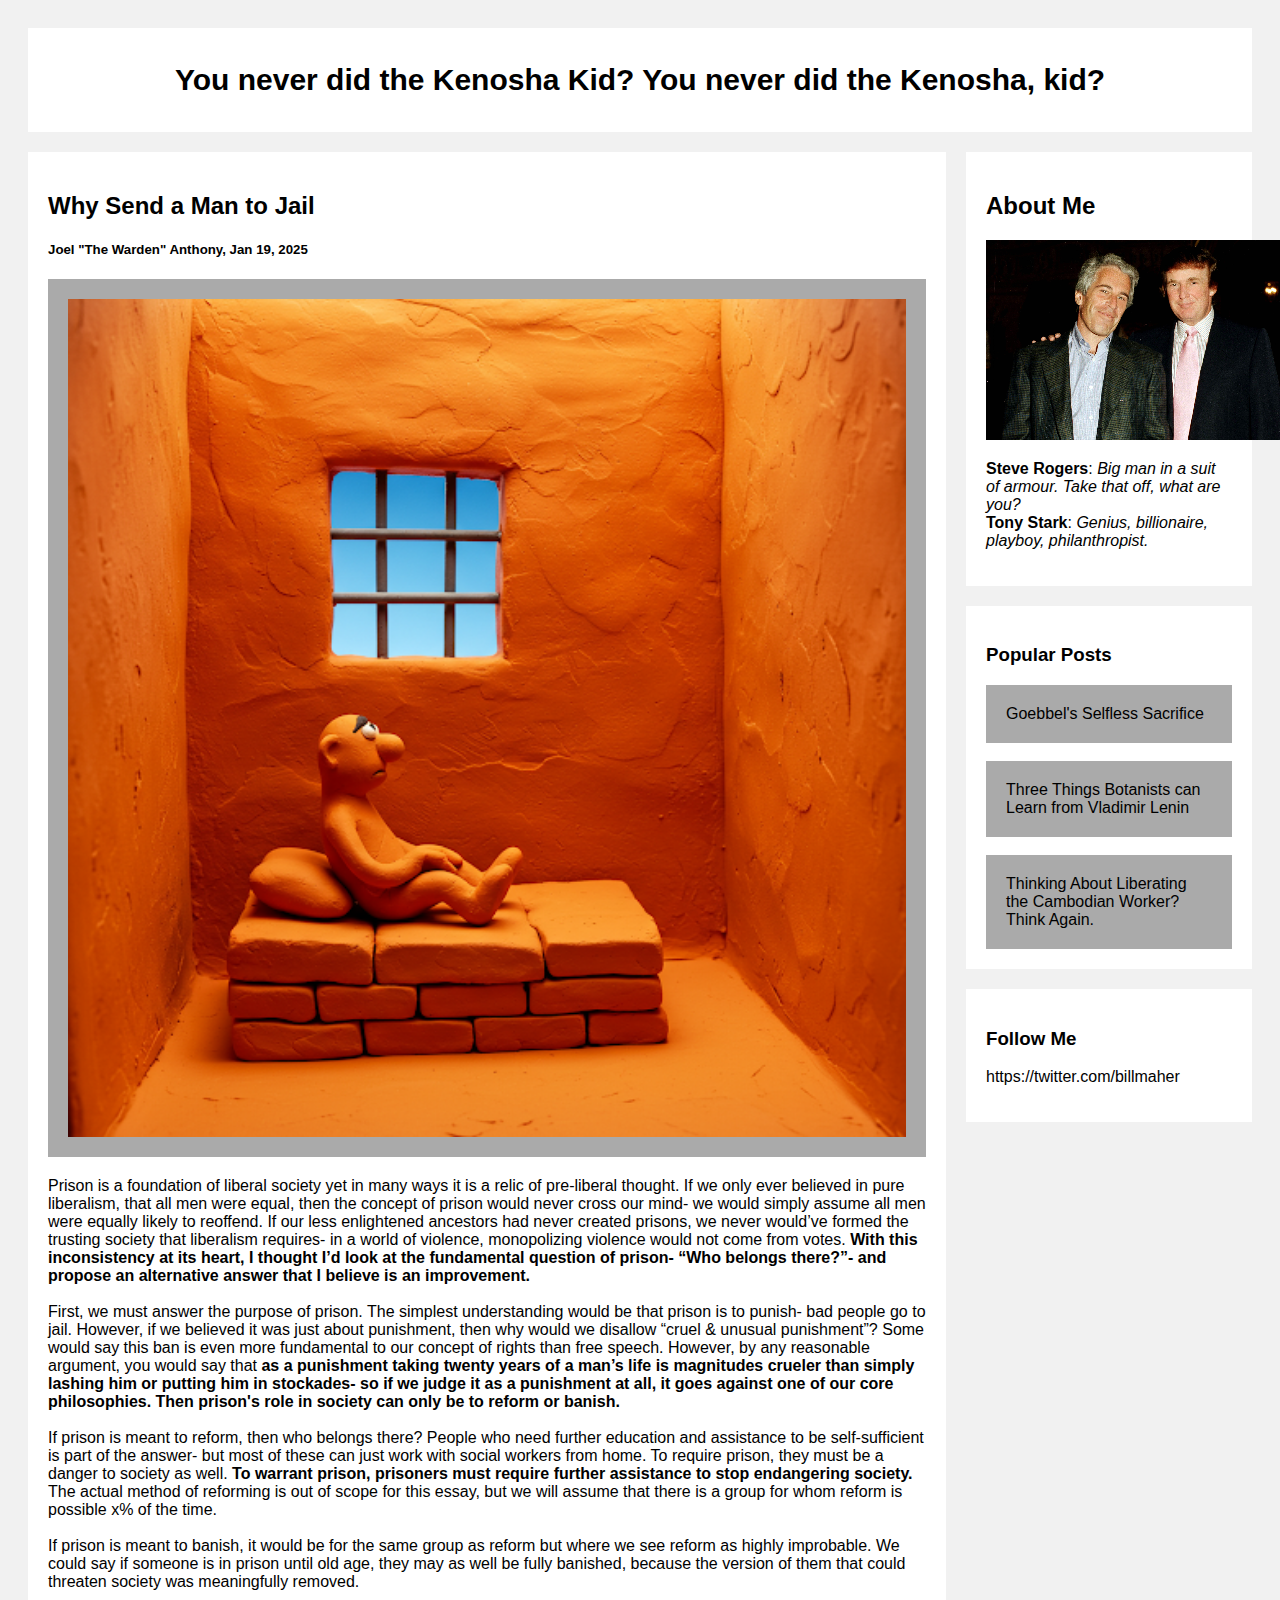
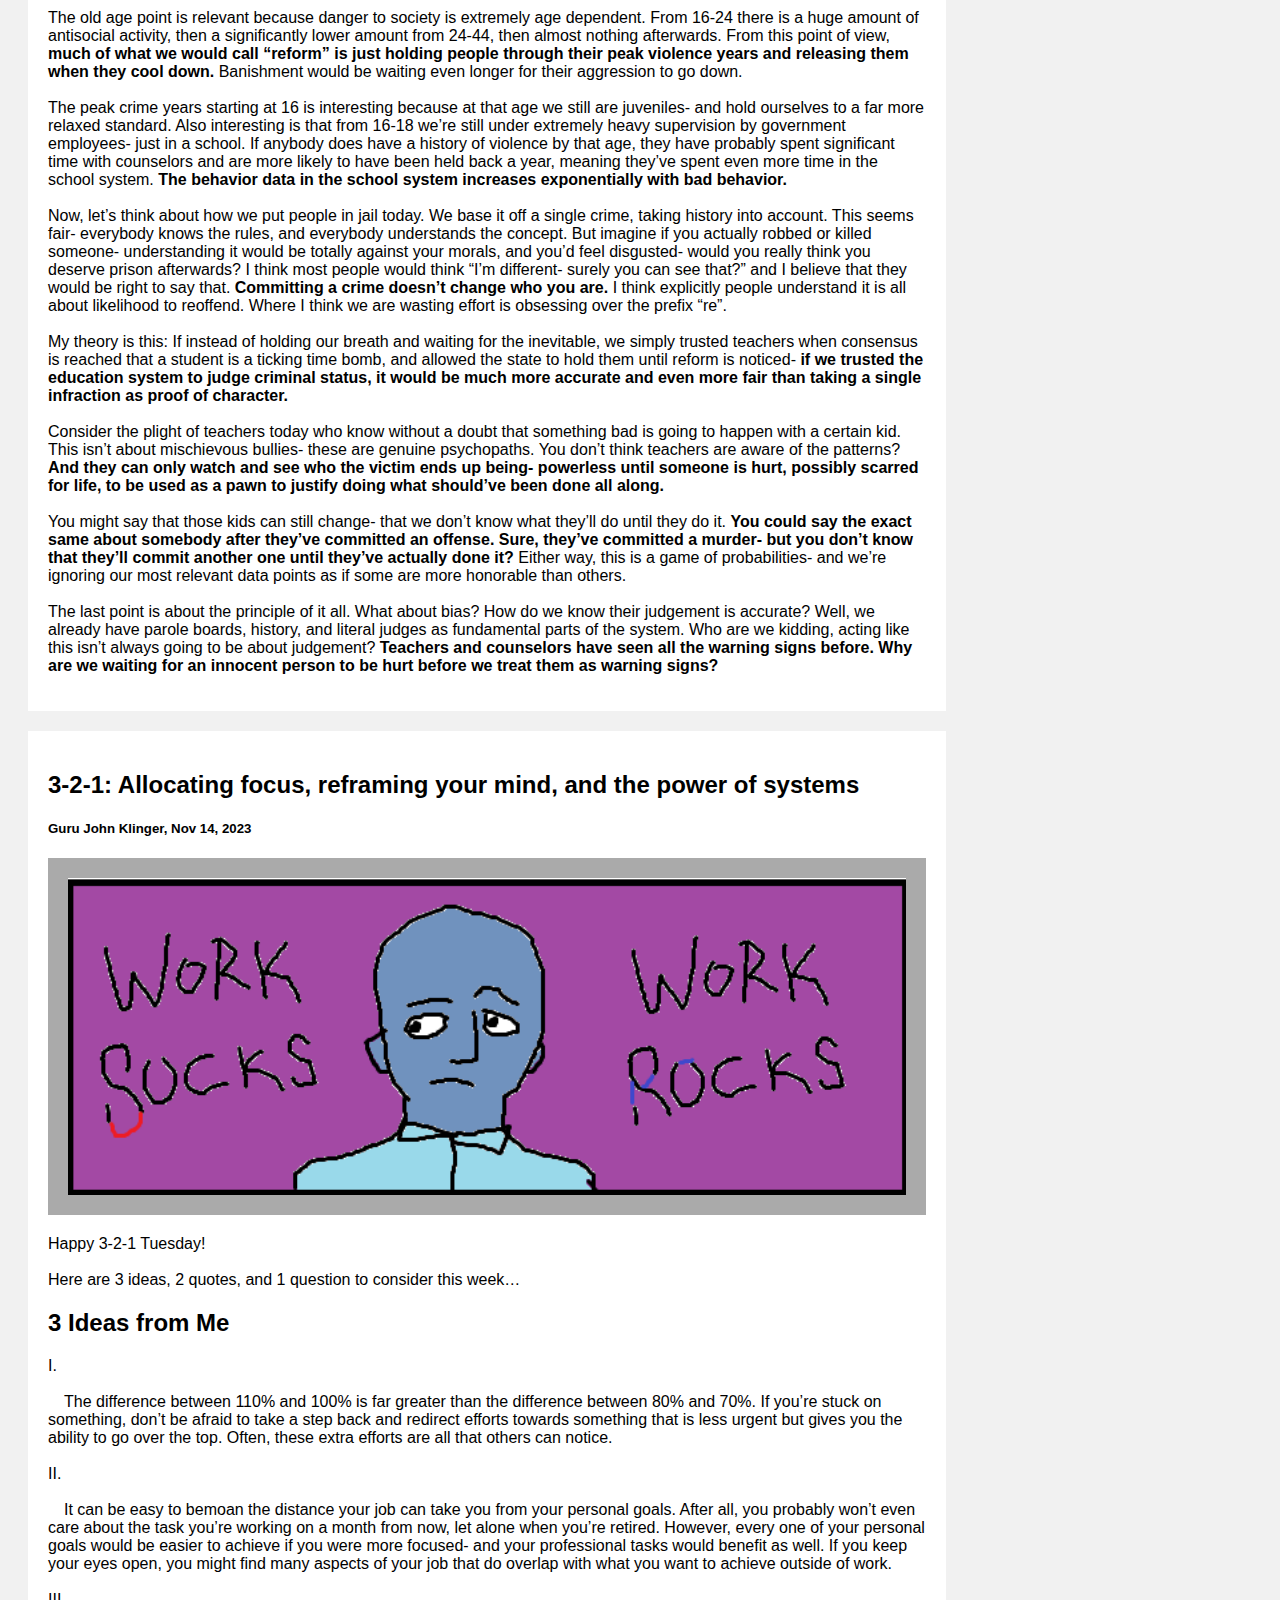
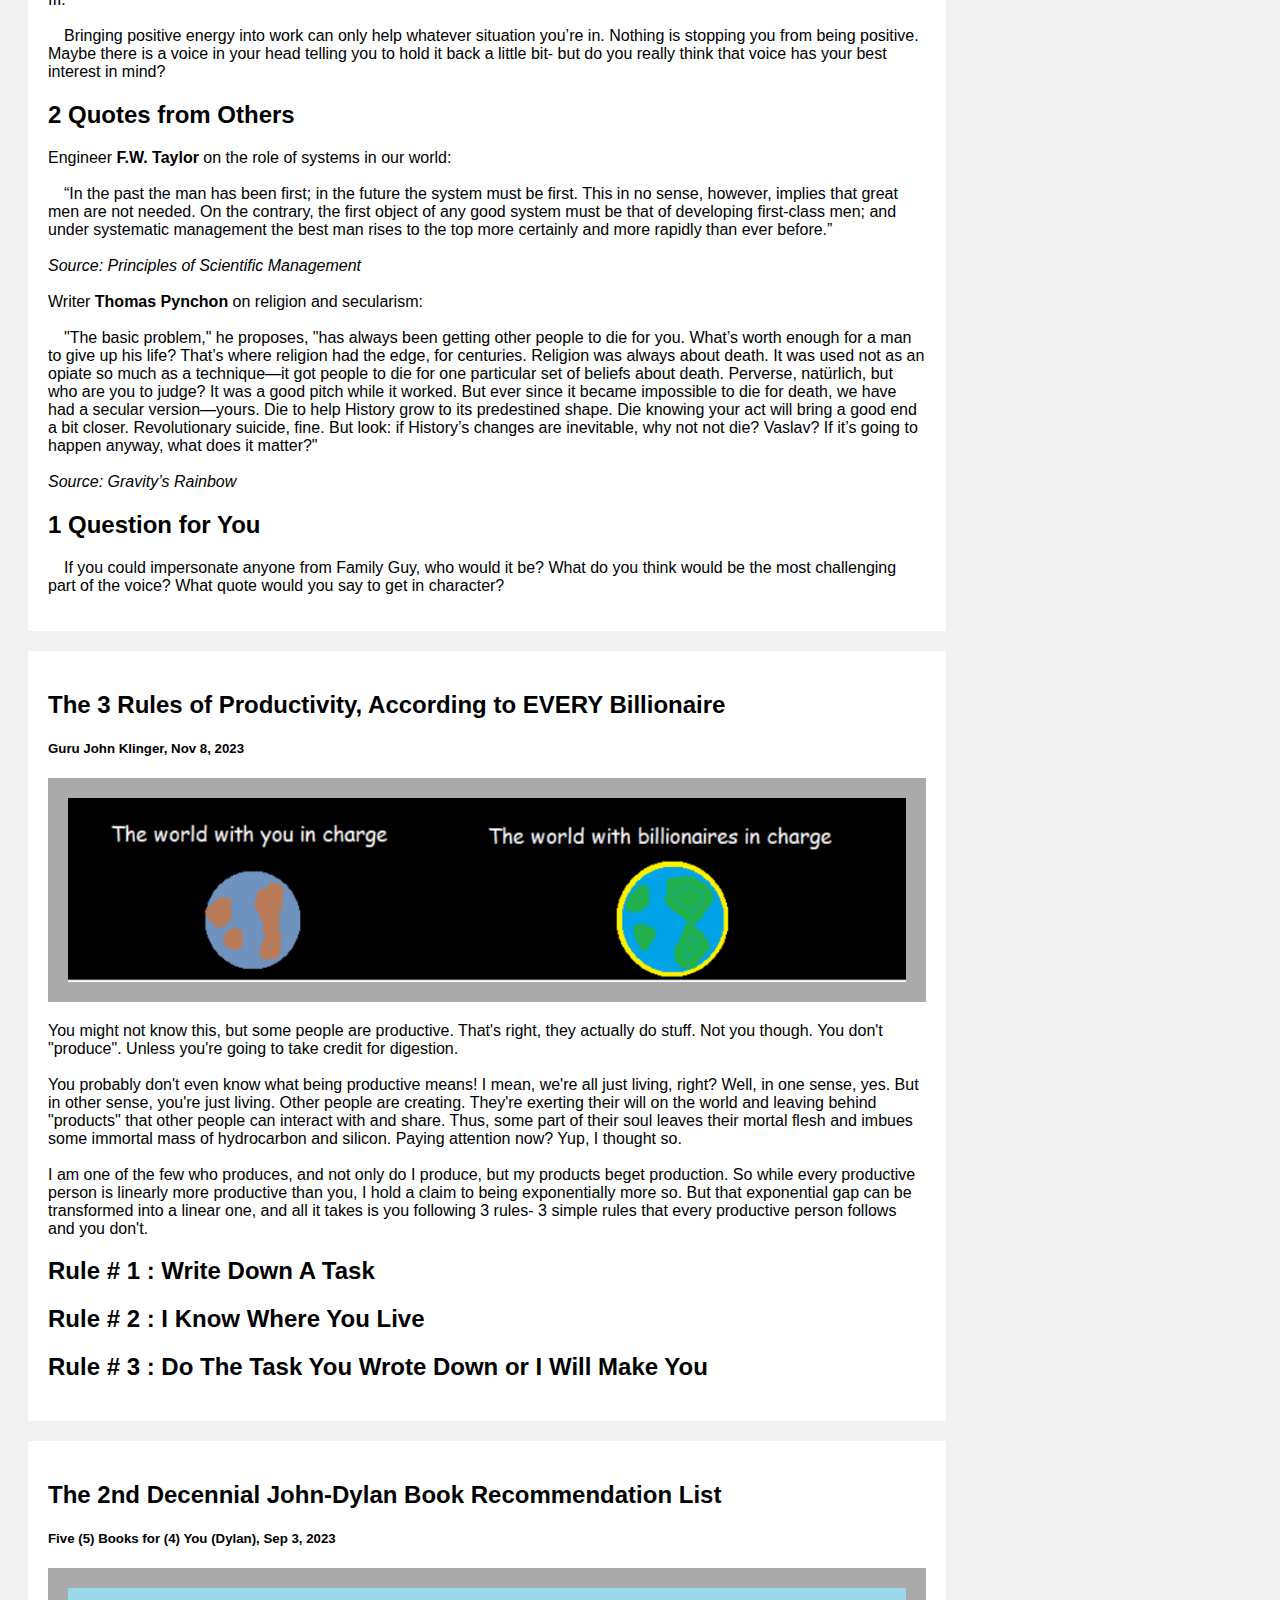
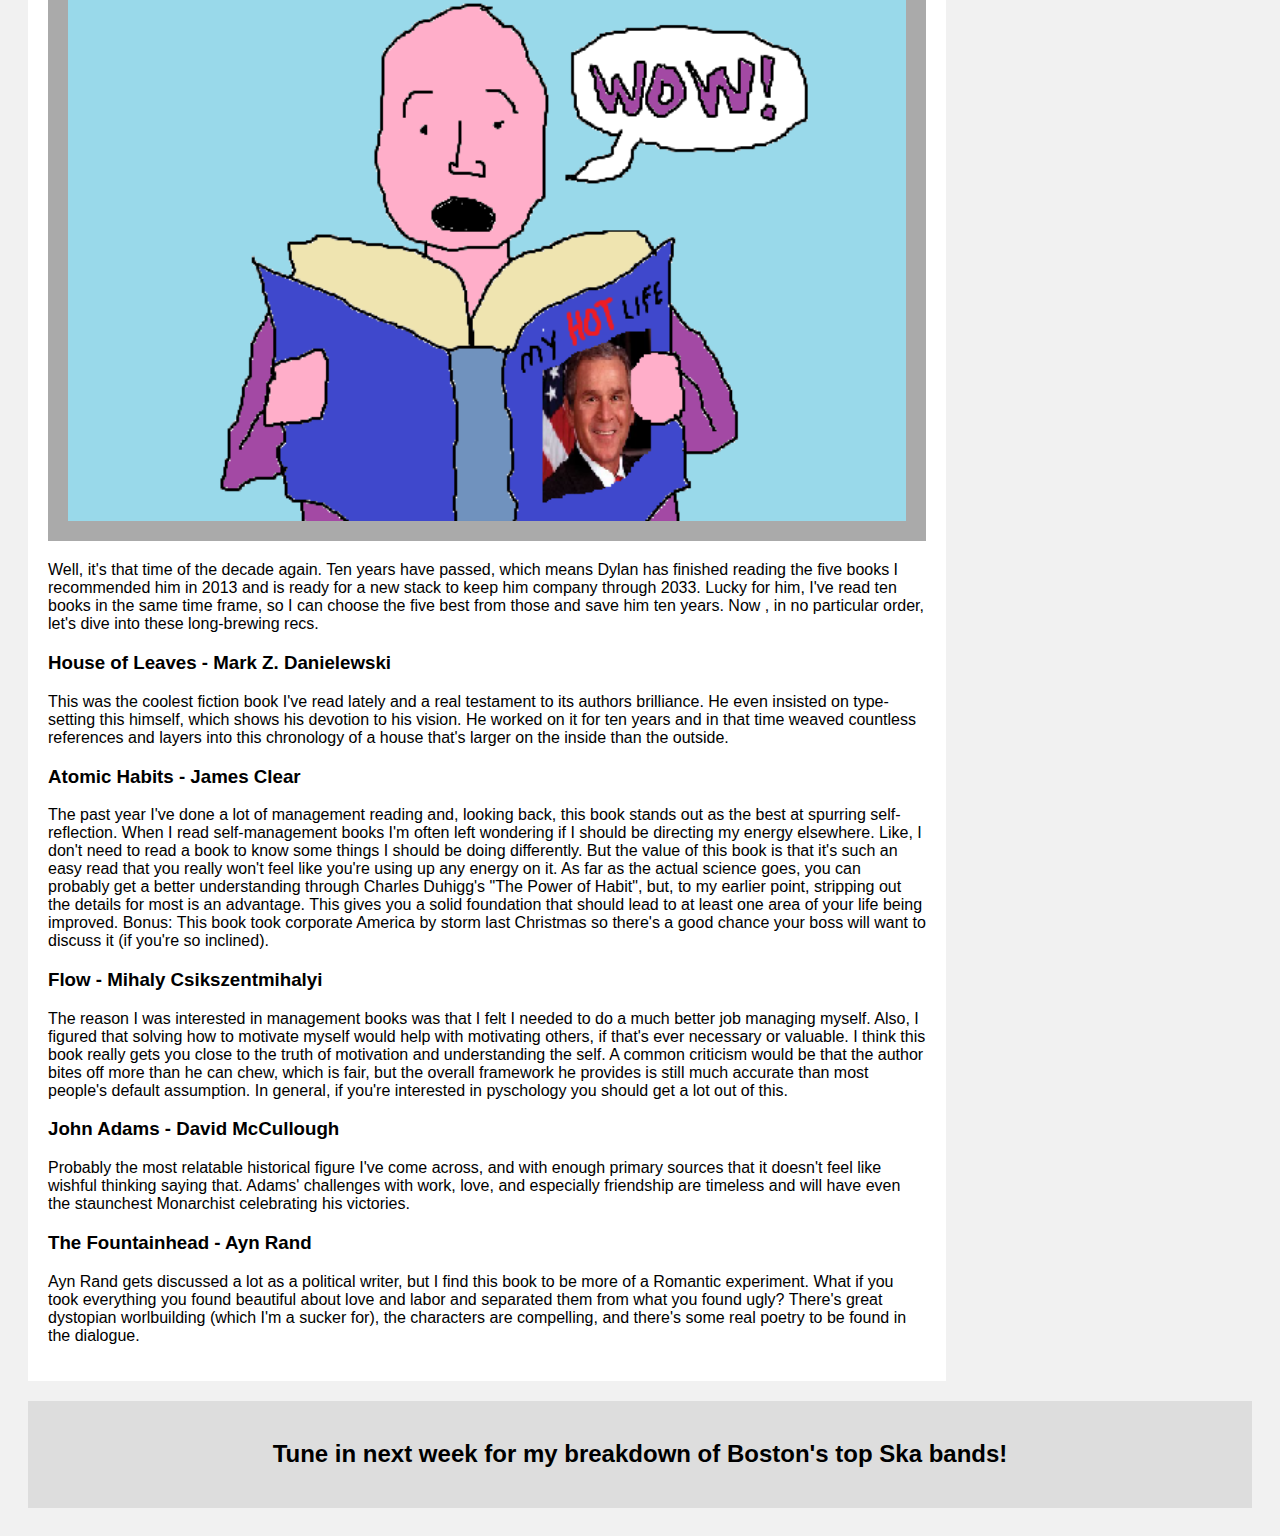
==== commit 19524a7c: "Update blog.html" ====
--- a/blog.html
+++ b/blog.html
@@ -93,6 +93,38 @@
 <div class="row">
   <div class="leftcolumn">
 
+
+<div class="card">
+      <h2>Why Send a Man to Jail</h2>
+      <h5>Joel "The Warden" Anthony, Jan 19, 2025</h5>
+      <img src="jail.png" class="image">
+
+<p>
+Prison is a foundation of liberal society yet in many ways it is a relic of pre-liberal thought. If we only ever believed in pure liberalism, that all men were equal, then the concept of prison would never cross our mind- we would simply assume all men were equally likely to reoffend. If our less enlightened ancestors had never created prisons, we never would’ve formed the trusting society that liberalism requires- in a world of violence, monopolizing violence would not come from votes. <b>With this inconsistency at its heart, I thought I’d look at the fundamental question of prison- “Who belongs there?”- and propose an alternative answer that I believe is an improvement.</b> <br><br>
+
+First, we must answer the purpose of prison. The simplest understanding would be that prison is to punish- bad people go to jail. However, if we believed it was just about punishment, then why would we disallow “cruel & unusual punishment”? Some would say this ban is even more fundamental to our concept of rights than free speech. However, by any reasonable argument, you would say that <b>as a punishment taking twenty years of a man’s life is magnitudes crueler than simply lashing him or putting him in stockades- so if we judge it as a punishment at all, it goes against one of our core philosophies. Then prison's role in society can only be to reform or banish.</b> <br><br>
+
+If prison is meant to reform, then who belongs there? People who need further education and assistance to be self-sufficient is part of the answer- but most of these can just work with social workers from home. To require prison, they must be a danger to society as well. <b>To warrant prison, prisoners must require further assistance to stop endangering society.</b> The actual method of reforming is out of scope for this essay, but we will assume that there is a group for whom reform is possible x% of the time.<br><br>
+
+If prison is meant to banish, it would be for the same group as reform but where we see reform as highly improbable. We could say if someone is in prison until old age, they may as well be fully banished, because the version of them that could threaten society was meaningfully removed.<br><br>
+
+The old age point is relevant because danger to society is extremely age dependent. From 16-24 there is a huge amount of antisocial activity, then a significantly lower amount from 24-44, then almost nothing afterwards. From this point of view, <b>much of what we would call “reform” is just holding people through their peak violence years and releasing them when they cool down.</b> Banishment would be waiting even longer for their aggression to go down.<br><br>
+
+The peak crime years starting at 16 is interesting because at that age we still are juveniles- and hold ourselves to a far more relaxed standard. Also interesting is that from 16-18 we’re still under extremely heavy supervision by government employees- just in a school. If anybody does have a history of violence by that age, they have probably spent significant time with counselors and are more likely to have been held back a year, meaning they’ve spent even more time in the school system. <b>The behavior data in the school system increases exponentially with bad behavior.</b><br><br>
+
+Now, let’s think about how we put people in jail today. We base it off a single crime, taking history into account. This seems fair- everybody knows the rules, and everybody understands the concept. But imagine if you actually robbed or killed someone- understanding it would be totally against your morals, and you’d feel disgusted- would you really think you deserve prison afterwards? I think most people would think “I’m different- surely you can see that?” and I believe that they would be right to say that. <b>Committing a crime doesn’t change who you are.</b> I think explicitly people understand it is all about likelihood to reoffend. Where I think we are wasting effort is obsessing over the prefix “re”.<br><br>
+
+My theory is this: If instead of holding our breath and waiting for the inevitable, we simply trusted teachers when consensus is reached that a student is a ticking time bomb, and allowed the state to hold them until reform is noticed- <b>if we trusted the education system to judge criminal status, it would be much more accurate and even more fair than taking a single infraction as proof of character.</b><br><br>
+
+Consider the plight of teachers today who know without a doubt that something bad is going to happen with a certain kid. This isn’t about mischievous bullies- these are genuine psychopaths. You don’t think teachers are aware of the patterns? <b>And they can only watch and see who the victim ends up being- powerless until someone is hurt, possibly scarred for life, to be used as a pawn to justify doing what should’ve been done all along.</b><br><br>
+
+You might say that those kids can still change- that we don’t know what they’ll do until they do it. <b>You could say the exact same about somebody after they’ve committed an offense. Sure, they’ve committed a murder- but you don’t know that they’ll commit another one until they’ve actually done it?</b> Either way, this is a game of probabilities- and we’re ignoring our most relevant data points as if some are more honorable than others.<br><br>
+
+The last point is about the principle of it all. What about bias? How do we know their judgement is accurate? Well, we already have parole boards, history, and literal judges as fundamental parts of the system. Who are we kidding, acting like this isn’t always going to be about judgement? <b>Teachers and counselors have seen all the warning signs before. Why are we waiting for an innocent person to be hurt before we treat them as warning signs? </b>
+
+
+</div>
+	  	  
 <div class="card">
       <h2>3-2-1: Allocating focus, reframing your mind, and the power of systems</h2>
       <h5>Guru John Klinger, Nov 14, 2023</h5>
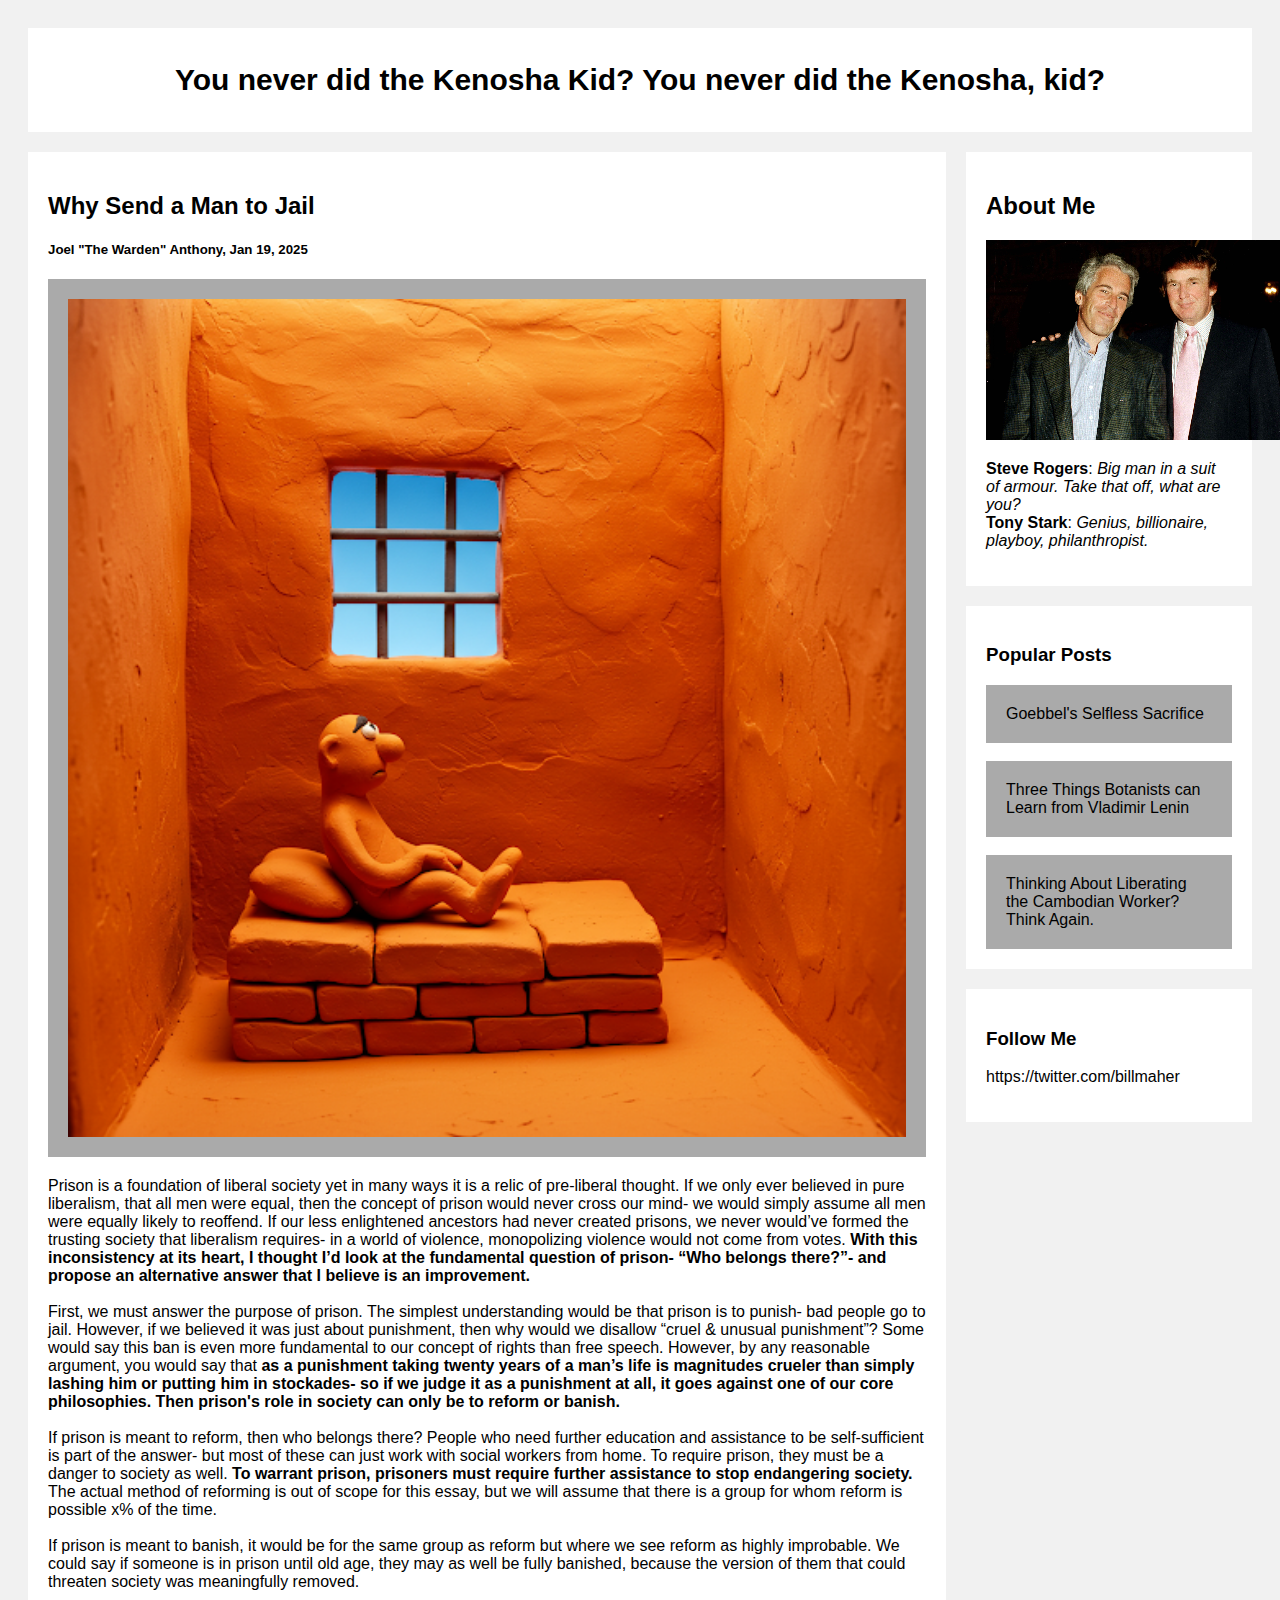
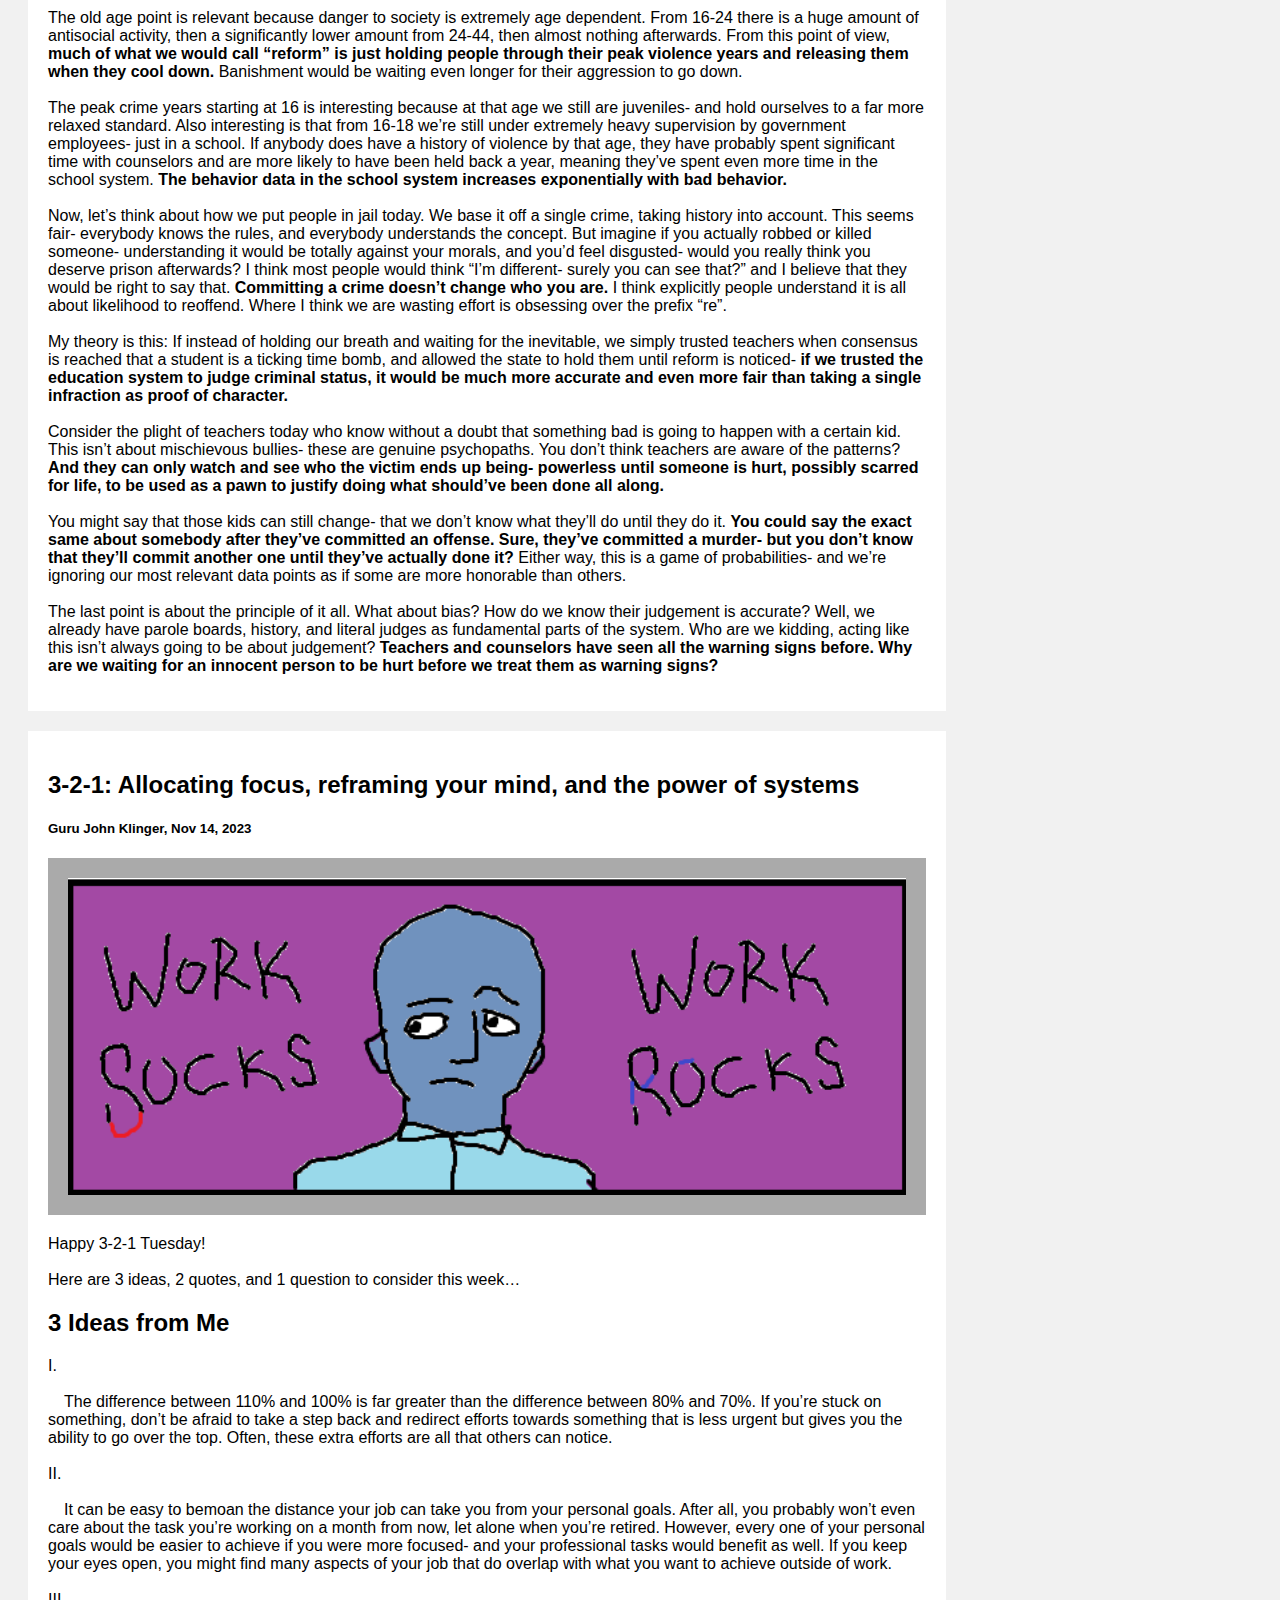
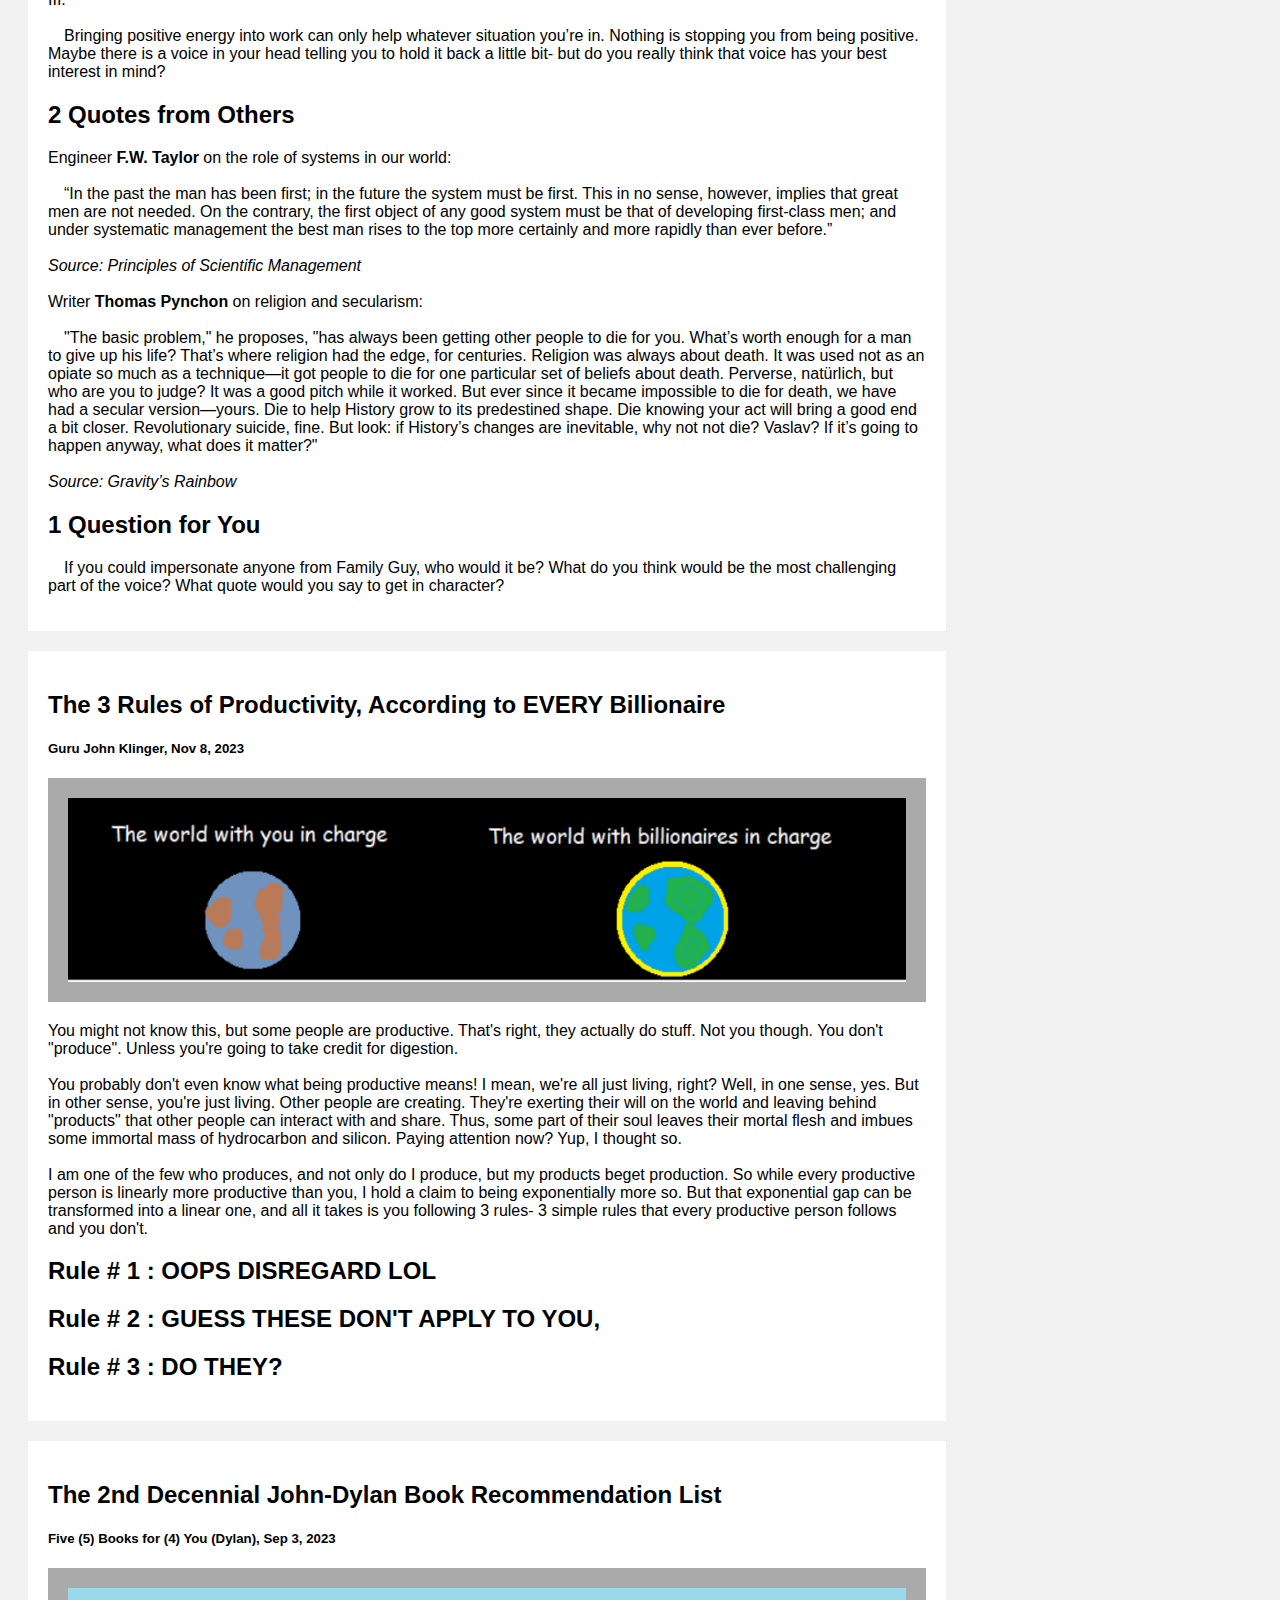
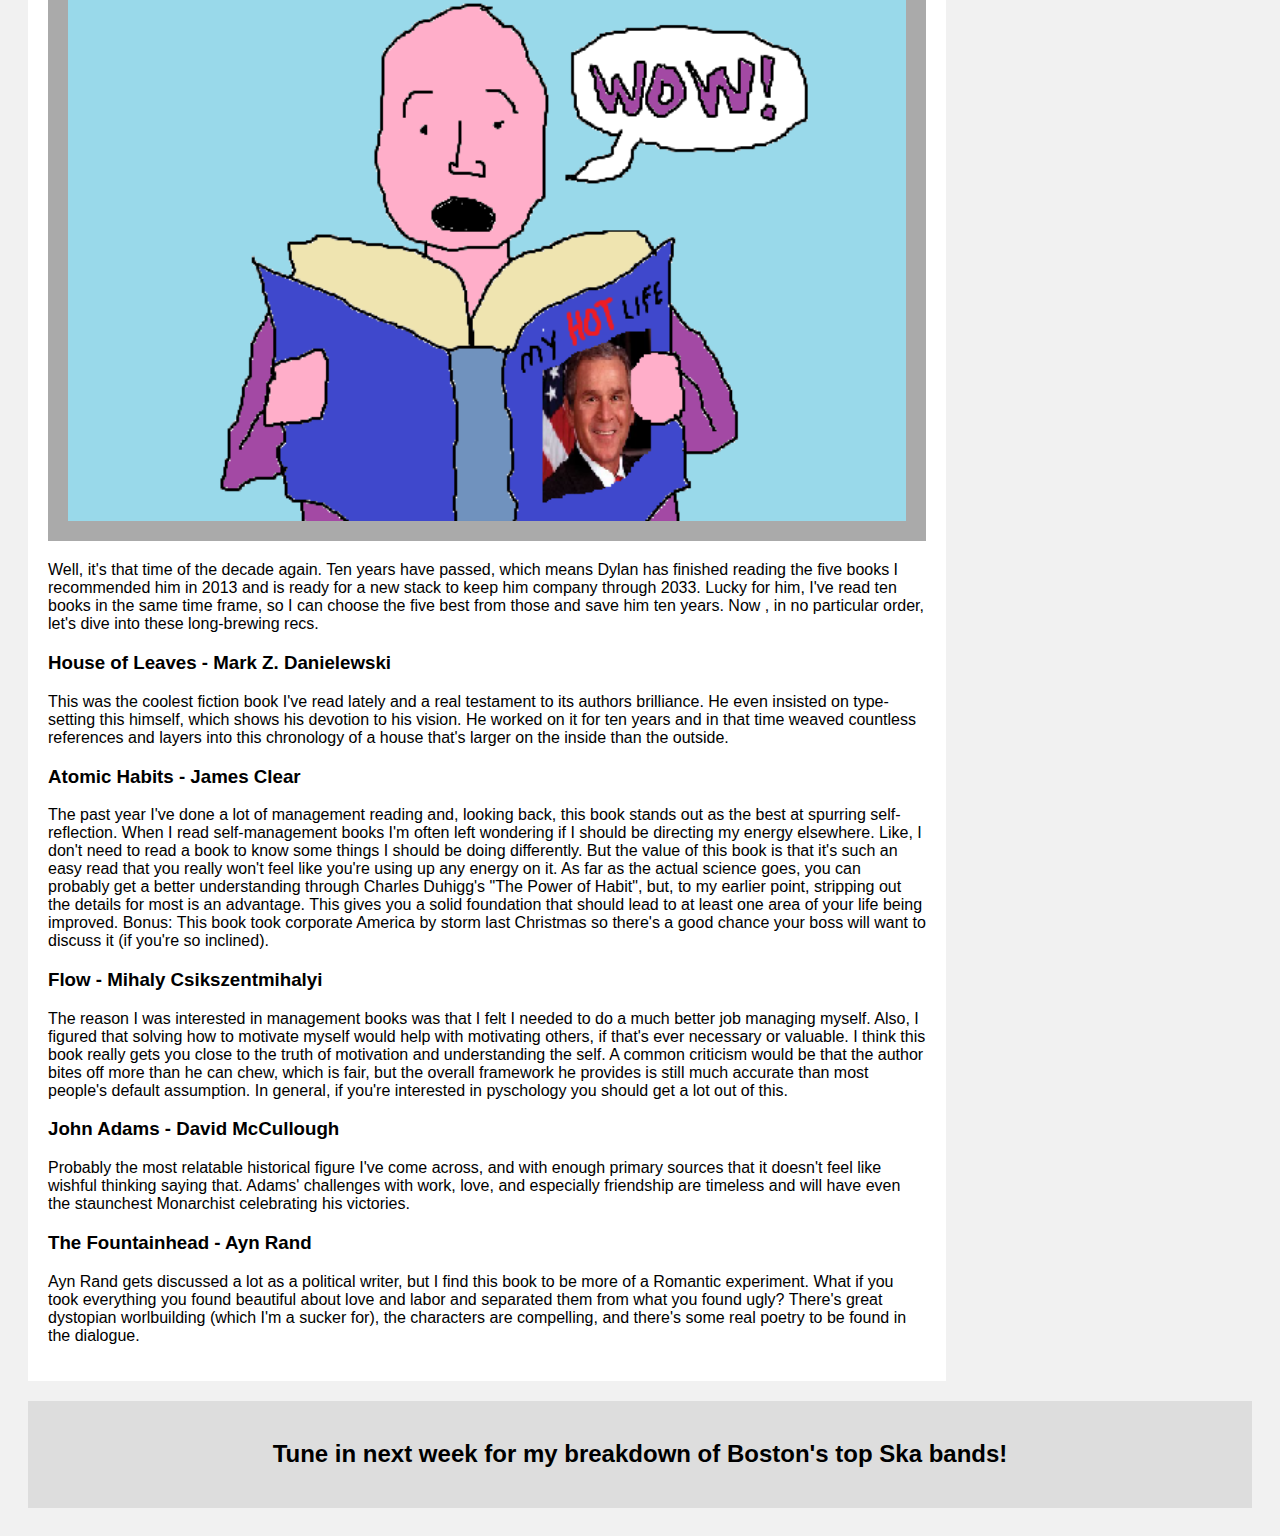
==== commit bf7255fa: "Changed the rules of success" ====
--- a/blog.html
+++ b/blog.html
@@ -176,9 +176,9 @@
 But that exponential gap can be transformed into a linear one, and all it takes is you following 3 rules- 
 3 simple rules that every productive person follows and you don't.
 <br>
-<h2>Rule # 1 : Write Down A Task </h2>
-<h2>Rule # 2 : I Know Where You Live </h2>
-<h2>Rule # 3 : Do The Task You Wrote Down or I Will Make You </h2>
+<h2>Rule # 1 : OOPS DISREGARD LOL </h2>
+<h2>Rule # 2 : GUESS THESE DON'T APPLY TO YOU, </h2>
+<h2>Rule # 3 : DO THEY? </h2>
 </p>
 
 	
